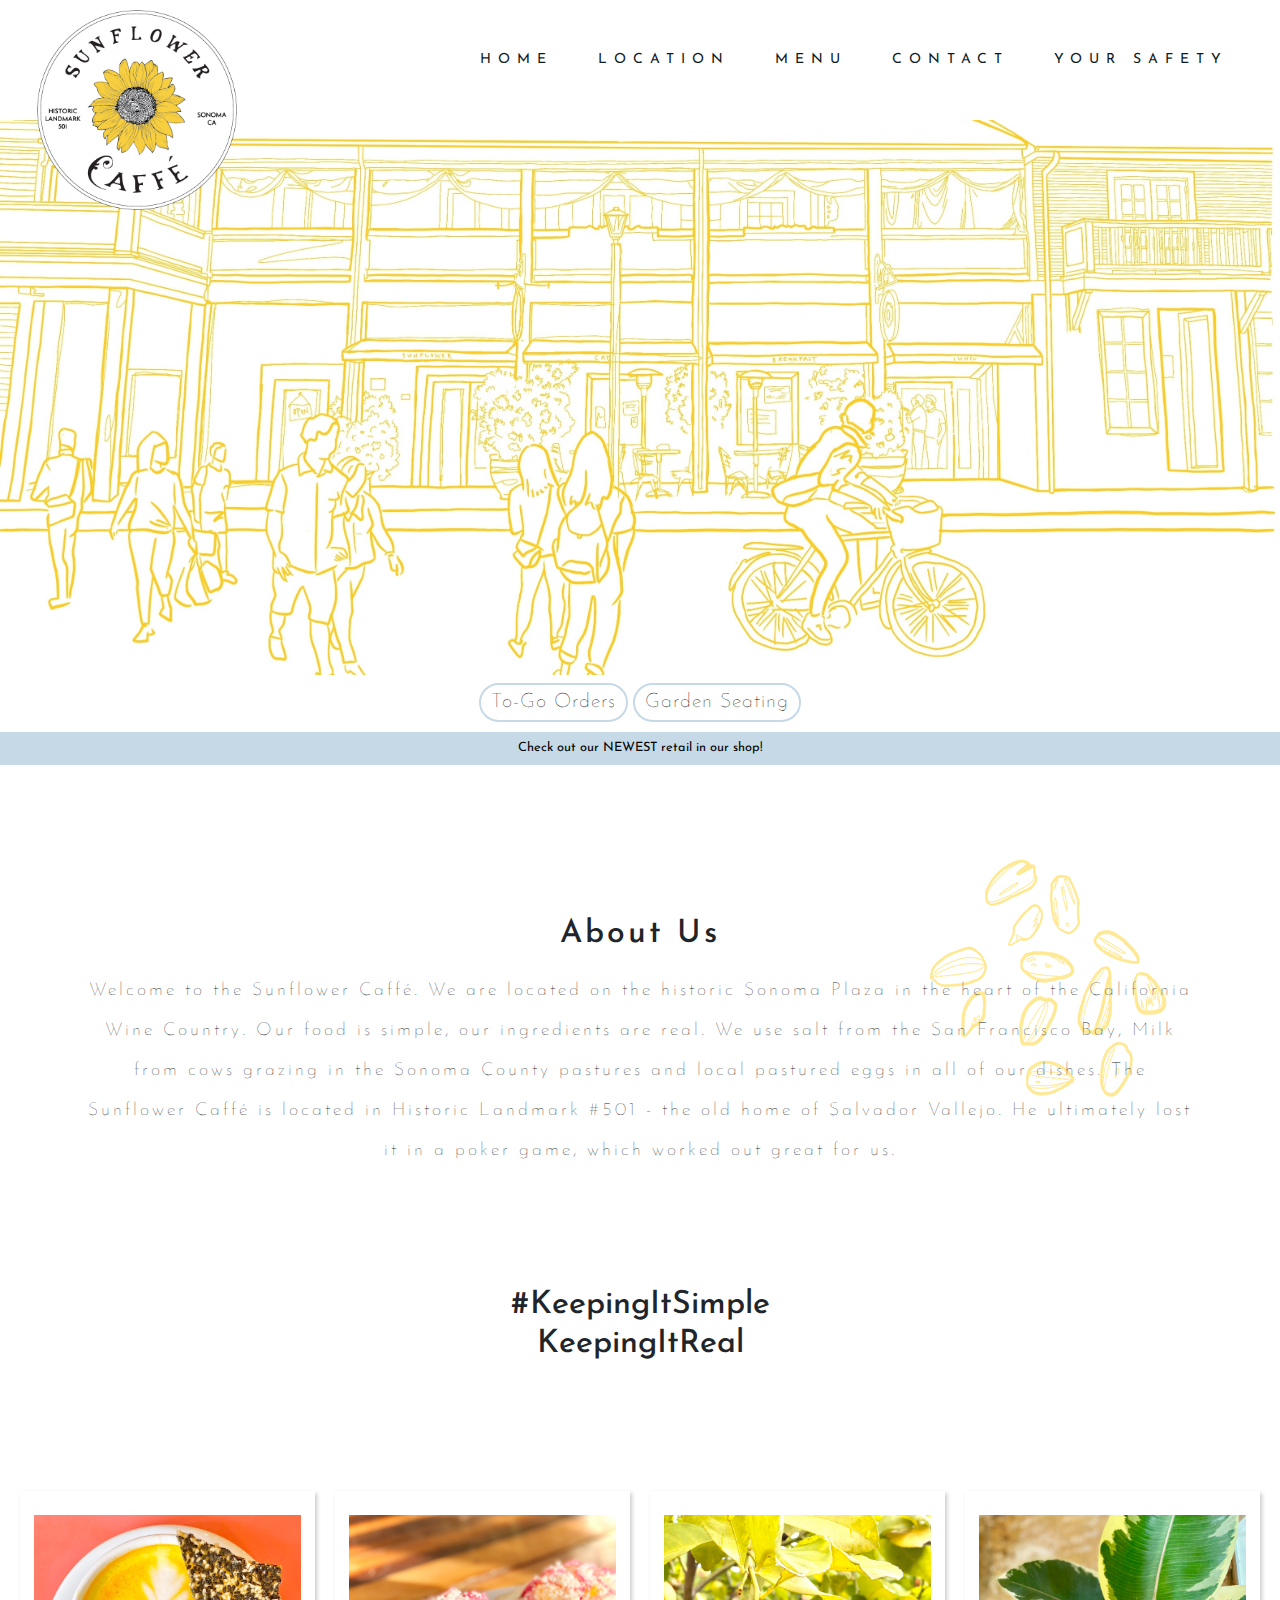
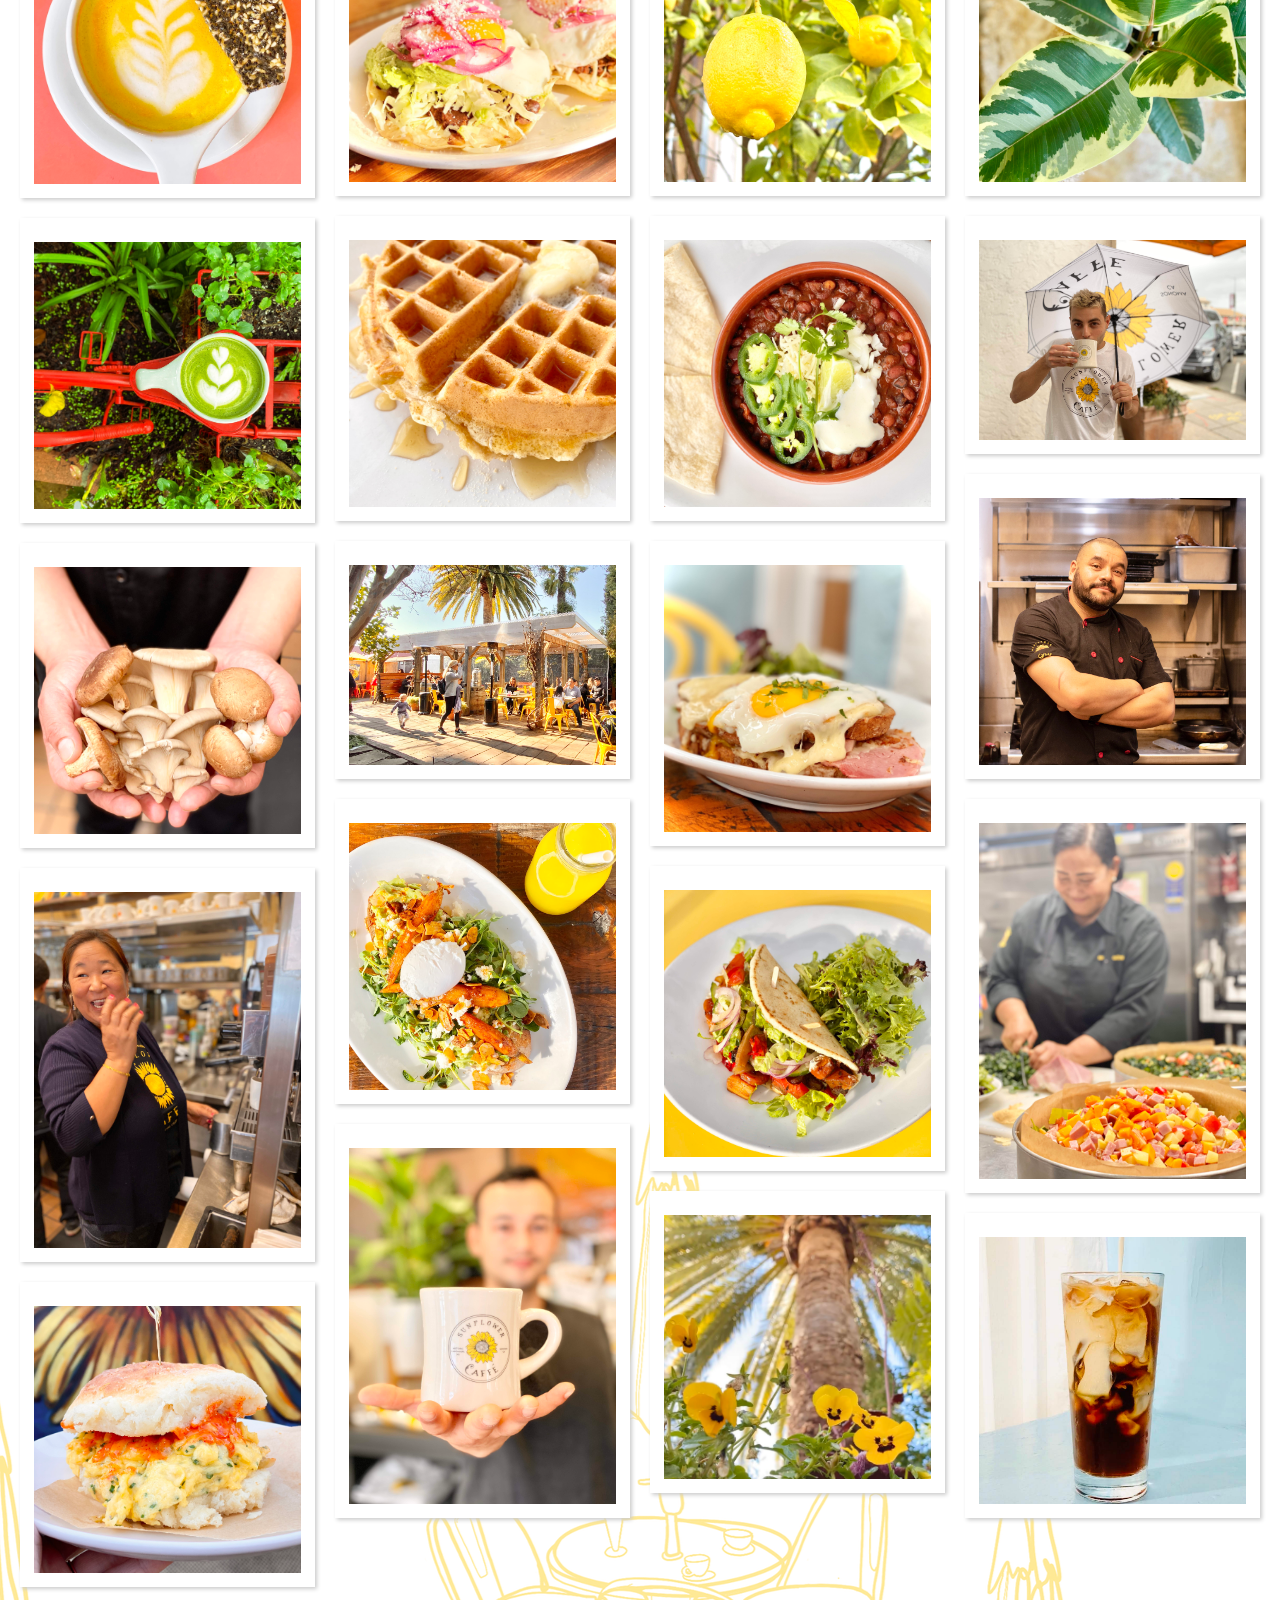
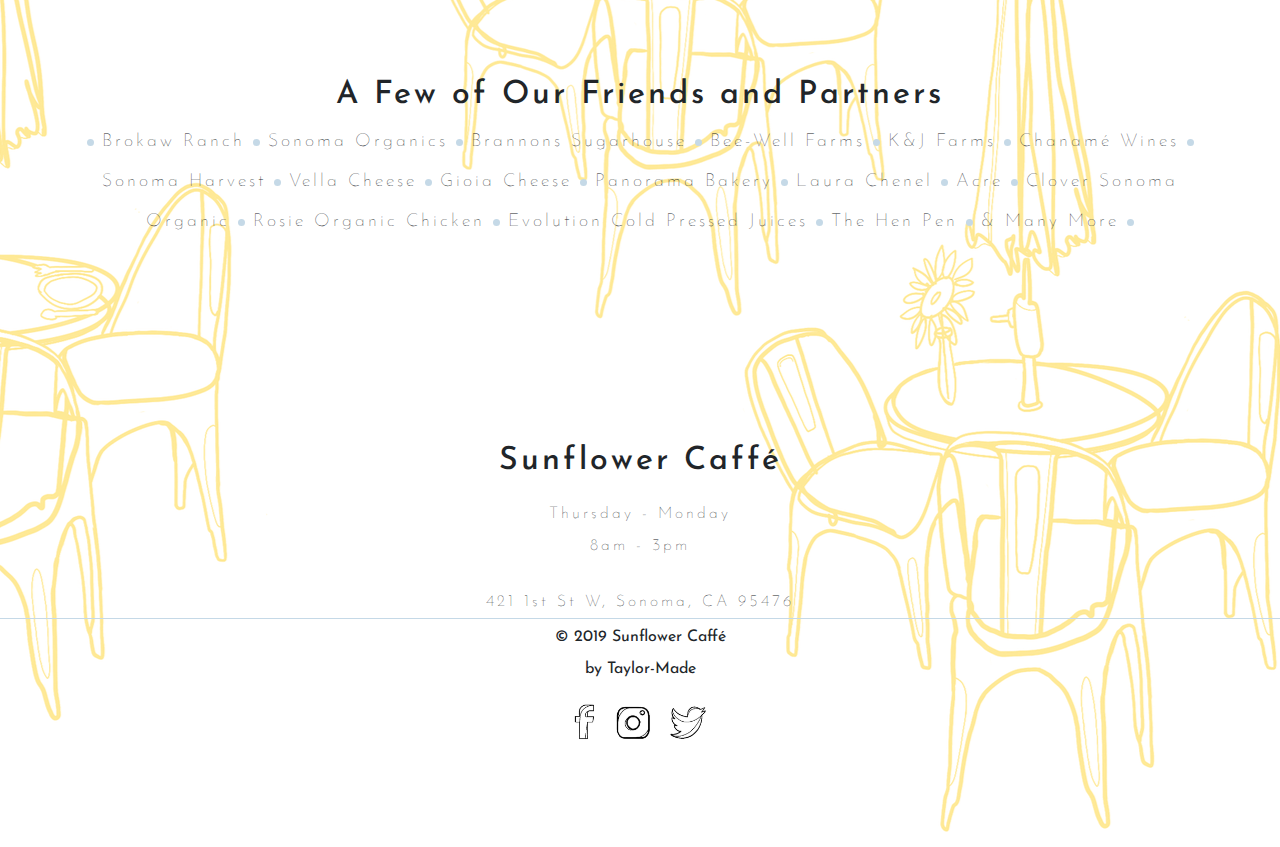
==== index.html @ bd3221bc "updating news bar home page" ====
<!DOCTYPE html>
<html lang="en">

<head>
  <!-- Required meta tags -->
  <meta charset="utf-8" />
  <meta name="viewport" content="width=device-width, initial-scale=1, shrink-to-fit=no" />

  <title>Sunflower Caffé</title>

  <!-- Google Fonts -->
  <link href="https://fonts.googleapis.com/css?family=Josefin+Sans:300,400&display=swap" rel="stylesheet" />
  <!-- menu txt -->
  <!-- <link href="https://fonts.googleapis.com/css?family=Josefin+Sans&display=swap" rel="stylesheet"> -->
  <link href="https://fonts.googleapis.com/css?family=Roboto+Slab:300&display=swap" rel="stylesheet" />
  <!-- Boostrap Css -->
  <link rel="stylesheet" href="https://stackpath.bootstrapcdn.com/bootstrap/4.3.1/css/bootstrap.min.css"
    integrity="sha384-ggOyR0iXCbMQv3Xipma34MD+dH/1fQ784/j6cY/iJTQUOhcWr7x9JvoRxT2MZw1T" crossorigin="anonymous" />
  <link rel="stylesheet" href="https://cdnjs.cloudflare.com/ajax/libs/twitter-bootstrap/4.1.3/css/bootstrap.min.css" />
  <!--favicon-->


  <link rel="icon" type="image/png" href="/favicon-16.png" sizes="16x16">
  <link rel="icon" type="image/png" href="/favicon-32.png" sizes="32x32">
  <link rel="icon" type="image/png" href="/favicon-96.png" sizes="96x96">

  <!-- External Files -->
  <link rel="stylesheet" href="css/index.css" />
  <link href="https://maxcdn.bootstrapcdn.com/font-awesome/4.7.0/css/font-awesome.min.css" rel="stylesheet" />
</head>


<body>
  <header>

    <nav id="navbar" class="">
      <div class="nav-wrapper">
        <!-- Navbar Logo -->
        <div class="logo">
          <a href="index.html">
            <img src="images/circsfclogo.png" alt="Sunflower Caffé Logo" style="height: 200px; width: 200px;" />
          </a>
        </div>

        <!-- Navbar Links -->
        <div class="main-menu">
          <ul id="menu" class="">
            <li><a href="index.html">Home</a></li>
            <li>
              <a href="https://goo.gl/maps/wznpz6YDUfDAMMEbA" target="_blank">Location</a>
            </li>
            <!-- <li><a href="?dummy=$2#menus">Menu</a></li> -->
            <li><a href="menu.html#menu-jump">Menu</a></li>
            <li><a href="contact.html">Contact</a></li>
            <li><a href="your-safety.html">Your Safety</a></li>
          </ul>
        </div>
      </div>
    </nav>

    <!-- Menu Icon -->
    <div class="menuIcon">
      <span class="icon icon-bars"></span>
      <span class="icon icon-bars overlay"></span>
    </div>

    <div class="overlay-menu" style="
          background-image: url('images/coffee-cup.png');
          background-repeat: no-repeat;
        ">
      <ul id="menu">
        <li><a href="index.html">Home</a></li>
        <li><a href="menu.html#menu-jump">Menu</li>
        <li><a href="contact.html">Contact</a></li>
        <li><a href="your-safety.html">Your Safety</a></li>
        <li>
          <a href="https://sunflowercaffe.revelup.online/store/1">Order Online</a>
        </li>

        <p class="text-center overlay-info">
          <a class="menu-location" href="https://goo.gl/maps/yZdu5j42J9mJRYWY7" target="_blank">
            421 1st St W<br />
            Sonoma, CA 95476<br />
          </a>
        </p>
        <br />

        <p class="text-center xoverlay-hours pb-2" style="border: 1px solid #c5d9e7;">
          Thursday - Monday<br />
          8am - 3pm<br /><br />
        </p>

        <div class="overlay-icons text-center">
          <a href="https://www.facebook.com/SunflowerCaffe/"><img class="overlay-icons" src="images/fb.png"
              alt="Facebook" /></a>

          <a href="https://www.instagram.com/sunflowercaffe/"><img class="overlay-icons" src="images/ig.png"
              alt="Instagram" /></a>

          <a href="#"><img class="overlay-icons" src="images/twitter.png" alt="Twitter" /></a>
        </div>
      </ul>
    </div>

  </header>

  <main style="
        background-image: url('images/3tables-opaque.png');
        background-position: 87% 100%;
        background-repeat: no-repeat;
      ">

    <!-- Hero Image -->
    <!-- wp-block-cover-image -->
    <div class="jumbotron jumbotron-fluid"></div>

    <div class="container-fluid text-center pt-2">
      <button class="takeout-button">
        <a class="order-link" href="https://sunflowercaffe.revelup.online/store/1">To-Go Orders</a>
      </button>
      <button class="takeout-button">
        <a href="menu.html">Garden Seating</a>
      </button>
    </div>

    <div class="announcement">
      <p><a href="https://sunflowercaffe.revelup.online/store/1/category/51/subcategory/53/product/6131">Check out our NEWEST retail in our shop!</a></p>
    </div>

    <div class="container about" style="
          background-image: url('images/moreseeds.png');
          background-repeat: no-repeat;
          background-position: 100% 35%;
        ">
      <div class="row text-center align-items-center">
        <div class="container-fluid">
          <h2>About Us</h2>
          <p class="contact-text">
            Welcome to the Sunflower Caffé. We are located on the historic
            Sonoma Plaza in the heart of the California Wine Country. Our food
            is simple, our ingredients are real. We use salt from the San
            Francisco Bay, Milk from cows grazing in the Sonoma County
            pastures and local pastured eggs in all of our dishes. The
            Sunflower Caffé is located in Historic Landmark #501 - the old
            home of Salvador Vallejo. He ultimately lost it in a poker game,
            which worked out great for us.
          </p>
          <br />
        </div>
      </div>
    </div>

    <div class="text-center align-items-center">
      <h2 class="quote-breaker">#KeepingItSimple<br />KeepingItReal</h2>
    </div>

    <section class="photos">
      <div id="gallery" class="masonry">
        <div class="item 1">
          <img src="images/tahini_turmeric_latte.jpg" alt="Sunflower Caffé Gallery" />
        </div>
        <div class="item 2">
          <img src="images/SFC_Matcha-5.jpg" alt="Sunflower Caffé Gallery" />
        </div>
        <div class="item 3">
          <img src="images/IMG_0267.jpg" alt="Sunflower Caffé Gallery" />
        </div>
        <div class="item 4">
          <img src="images/IMG_0377.jpg" alt="Sunflower Caffé Gallery" />
        </div>
        <div class="item 5">
          <img src="images/IMG_0479.jpg" alt="Sunflower Caffé Gallery" />
        </div>
        <div class="item 6">
          <img src="images/IMG_0498.jpg" alt="Sunflower Caffé Gallery" />
        </div>
        <div class="item 7">
          <img src="images/IMG_0512.jpg" alt="Sunflower Caffé Gallery" />
        </div>
        <div class="item 8">
          <img src="images/IMG_0554.jpg" alt="Sunflower Caffé Gallery" />
        </div>
        <div class="item 9">
          <img src="images/IMG_0613.jpg" alt="Sunflower Caffé Gallery" />
        </div>
        <div class="item 11">
          <img src="images/IMG_0723.jpg" alt="Sunflower Caffé Gallery" />
        </div>
        <div class="item 12">
          <img src="images/IMG_0735.jpg" alt="Sunflower Caffé Gallery" />
        </div>
        <div class="item 13">
          <img src="images/IMG_0890.jpg" alt="Sunflower Caffé Gallery" />
        </div>
        <div class="item 14">
          <img src="images/IMG_0903.jpg" alt="Sunflower Caffé Gallery" />
        </div>
        <div class="item 15">
          <img src="images/IMG_0916.jpg" alt="Sunflower Caffé Gallery" />
        </div>
        <div class="item 16">
          <img src="images/IMG_0939.jpg" alt="Sunflower Caffé Gallery" />
        </div>
        <div class="item 17">
          <img src="images/IMG_0959.jpg" alt="Sunflower Caffé Gallery" />
        </div>
        <div class="item 18">
          <img src="images/IMG_1017.jpg" alt="Sunflower Caffé Gallery" />
        </div>
        <div class="item 19">
          <img src="images/Alvaro.jpg" alt="Sunflower Caffé Gallery" />
        </div>
        <div class="item 20">
          <img src="images/Anju.jpg" alt="Sunflower Caffé Gallery" />
        </div>
        <div class="item 21">
          <img src="images/iced_coffee_milk.jpg" alt="Sunflower Caffé Gallery" />
        </div>
      </div>
    </section>

    <section class="container">
      <div class="row text-center align-items-center pt-5 no-tipping-clause">
        <div class="container-fluid col-sm-12 col-offset-2 col-xs-8 col-xs-offset-2">
          <h2>A Few of Our Friends and Partners</h2>

          <a href="https://cuesa.org/seller/brokaw-ranch-company" target="_blank">
            <span class="dot"></span> Brokaw Ranch <span class="dot"></span>
          </a>

          <a href="https://www.sonomaorganics.com/" target="_blank">
            Sonoma Organics <span class="dot"></span>
          </a>

          <a href="https://www.branonmaple.com/" target="_blank">
            Brannons Sugarhouse <span class="dot"></span>
          </a>

          <a href="https://www.bee-wellfarms.com/" target="_blank">
            Bee-Well Farms <span class="dot"></span>
          </a>

          <a href="https://cuesa.org/seller/kj-orchards" target="_blank">
            K&J Farms <span class="dot"></span>
          </a>

          <a href="http://www.chanamewines.com/" target="_blank">
            Chanamé Wines <span class="dot"></span>
          </a>

          <a href="https://tastesonomaharvest.com/" target="_blank">
            Sonoma Harvest <span class="dot"></span>
          </a>

          <a href="https://www.vellacheese.com/" target="_blank">
            Vella Cheese <span class="dot"></span>
          </a>

          <a href="http://www.gioiacheeseco.com/" target="_blank">
            Gioia Cheese <span class="dot"></span>
          </a>

          <a href="https://www.panoramabaking.com/" target="_blank">
            Panorama Bakery <span class="dot"></span>
          </a>

          <a href="https://www.laurachenel.com/" target="_blank">
            Laura Chenel <span class="dot"></span>
          </a>

          <a href="https://acrecoffee.com/" target="_blank">
            Acre <span class="dot"></span>
          </a>

          <a href="https://cloversonoma.com/" target="_blank">
            Clover Sonoma Organic <span class="dot"></span>
          </a>

          <a href="https://www.petalumapoultry.com/products/rosie-organic/" target="_blank">
            Rosie Organic Chicken <span class="dot"></span>
          </a>

          <a href="https://www.evolutionfresh.com/" target="_blank">
            Evolution Cold Pressed Juices <span class="dot"></span>
          </a>

          <a href="https://localhens.com/" target="_blank">
            The Hen Pen <span class="dot"></span>
          </a>

          & Many More <span class="dot"></span>
        </div>
      </div>
    </section>

    <!-- new footer -->
    <div class="footer container-fluid">
      <div class="row text-center footer-info">
        <div class="col-xs-12 container align-self-center">
          <h2>Sunflower Caffé</h2>
          <p>Thursday - Monday</p>
          8am - 3pm<br />
          <p class="pt-4">
            <a class="footer-location" href="https://goo.gl/maps/yZdu5j42J9mJRYWY7" target="_blank">
              421 1st St W, Sonoma, CA 95476
            </a>
          </p>
        </div>
      </div>

      <div class="row justify-content-center">
        <div class="col-xs-12 text-center">
          <p>&copy; 2019 Sunflower Caffé</p>
          <br />
          <a class="" href="https://www.linkedin.com/in/itstaylorhahn/" target="_blank">
            by Taylor-Made
          </a>
        </div>
      </div>

      <div class="row justify-content-center">
        <div class="col-xs-12">
          <p>
            <a href="https://www.facebook.com/SunflowerCaffe/"><img class="social-icons" src="images/fb.png"
                alt="Facebook" /></a>

            <a href="https://www.instagram.com/sunflowercaffe/"><img class="social-icons" src="images/ig.png"
                alt="Instagram" /></a>

            <a href="#"><img class="social-icons" src="images/twitter.png" alt="Twitter" /></a>
          </p>
        </div>
      </div>
    </div>
  </main>

  <script src="https://cdnjs.cloudflare.com/ajax/libs/jquery/3.4.1/jquery.min.js"></script>
  <script src="https://stackpath.bootstrapcdn.com/bootstrap/4.3.1/js/bootstrap.min.js"
    integrity="sha384-JjSmVgyd0p3pXB1rRibZUAYoIIy6OrQ6VrjIEaFf/nJGzIxFDsf4x0xIM+B07jRM" crossorigin="anonymous">
  </script>
  <script type="text/javascript" src="//downloads.mailchimp.com/js/signup-forms/popup/unique-methods/embed.js"
    data-dojo-config="usePlainJson: true, isDebug: false"></script>
  <script type="text/javascript" src="js/index.js"></script>
  <script src="https://kwes.io/js/kwes.js"></script>
</body>

</html>
---- css/index.css ----
.announcement {
  display: inline-block;
  height: 100%;
  text-align: center;
  width: 100%;
  background: #c5d9e7;
  color: black;
  margin-top: 10px;
  padding-top: 0;
  vertical-align: middle;
  font-size: 0.8em;
  z-index: 1000000;
}

.announcement p {
  padding: 10px;
}

.announcement a { 
  color: black; 
}

.announcement a:hover {
  color: white!important;
}

*******

.modal-middle-text {
  border-top: 1px;
  border: 1px solid #c5d9e7;
}

.small-text-modal {
  font-size: 16px;
}

.img-responsive-menu {
  display: block;
  max-width: 100%;
  height: auto;
}

#menu-img {
  max-width: 100%;
  height: auto;
}

/* .takeout-button {
  float: top;
  font-family: "Josefin Sans";
  width: 200px;
  background: none !important;
  padding: 0 !important;
  padding: 5px;
  border-radius: 4px;
  text-decoration: none !important;
  cursor: pointer;
  font-size: 25px;
  border-radius: 30px;
  border: none;
} */

.takeout-button {
  padding: 10px;
  font-size: 20px;
  color: black;
  letter-spacing: 1px;
  line-height: 15px;
  border: 2px solid #c5d9e7;
  border-radius: 40px;
  background: transparent;
  transition: all 0.3s ease 0s;
  font-weight: 100;
}

.takeout-button:hover {
  color: #fff;
  background: white;
  border: 2px solid #c5d9e7;
}

.menu-page {
  padding-top: 100px;
}

.about1 {
  font-weight: lighter;
  font-size: 15px;
  letter-spacing: 3px;
  height: auto;
  line-height: 2.5rem !important;
  font-size: 18px;
  position: relative;
  padding-bottom: 50px;
}

#take-out-menu {
  text-align: center;
  font-family: "Josefin Sans";
  background: none !important;
  padding: 0 !important;
  padding: 5px;
  border-radius: 4px;
  text-decoration: none !important;
  cursor: pointer;
  border: none;
  font-size: 18px;
  letter-spacing: 3px;
}

/* padding-top: 200px;
padding-bottom: 200px;
font-weight: lighter;
font-size: 15px;
letter-spacing: 3px;
height: auto;
line-height: 2.5rem !important;
font-size: 18px;
position: relative; */

button {
  outline: none !important;
}

.modal {
  border-bottom: none;
  border-top: none;
  border-right: none;
  border-left: none;
  padding-top: 20px;
  z-index: 100000 !important;
}

.modal-content {
  background-color: white;
  color: black;
  font-weight: lighter;
}

.yellow-arrows {
  height: 20px;
  width: 30px;
}

.take-out-text {
  font-size: 20px;
  font-weight: bolder !important;
  color: black;
}

@media only screen and (max-width: 768px) {
  .mc-banner {
    display: none !important;
  }
}

@font-face {
  font-family: "curwen_sansbold";
  src: url("../fonts/webfontkit-bold/curwensans-bold-webfont.woff2")
      format("woff2"),
    url("../fonts/webfontkit-bold/curwensans-bold-webfont.woff") format("woff");
  font-weight: normal;
  font-style: normal;
}

h4 {
  font-family: "curwen_sansbold" !important;
  font-weight: normal;
  font-style: normal;
  color: #2b8d7b !important;
}

html,
body {
  -webkit-tap-highlight-color: rgba(0, 0, 0, 0);
  -webkit-tap-highlight-color: transparent;
  min-height: 100%;
  width: 100%;
  position: relative;
  text-decoration: none;
  line-height: 1;
  background-color: white;
  padding: 0px;
  overflow-x: hidden !important;
  font-family: "Josefin Sans", sans-serif;
  /* overflow-y: hidden !important; */
  /* font-family: "Questrial", sans-serif; */
}

a {
  text-decoration: none !important;
}

a:hover {
  color: #c5d9e7 !important;
}

.contact {
  text-align: center;
  padding-top: 300px;
}

/****************************/

/*******MENU*******/

#eat-menu,
#drink-menu {
  display: none;
}

#drink-button,
#eat-button {
  font-family: "Josefin Sans";
  width: 150px;
  background: none !important;
  padding: 0 !important;
  padding: 5px;
  border-radius: 4px;
  text-decoration: none !important;
  cursor: pointer;
  border: none;
  font-size: 25px;
}

/* make menu buttons wiggle periodically */

@-webkit-keyframes wiggle {
  0% {
    -webkit-transform: rotate(0deg);
    transform: rotate(0deg);
  }

  80% {
    -webkit-transform: rotate(0deg);
    transform: rotate(0deg);
  }

  85% {
    -webkit-transform: rotate(5deg);
    transform: rotate(5deg);
  }

  95% {
    -webkit-transform: rotate(-5deg);
    transform: rotate(-5deg);
  }

  100% {
    -webkit-transform: rotate(0deg);
    transform: rotate(0deg);
  }
}

@keyframes wiggle {
  0% {
    -webkit-transform: rotate(0deg);
    transform: rotate(0deg);
  }

  80% {
    -webkit-transform: rotate(0deg);
    transform: rotate(0deg);
  }

  85% {
    -webkit-transform: rotate(5deg);
    transform: rotate(5deg);
  }

  95% {
    -webkit-transform: rotate(-5deg);
    transform: rotate(-5deg);
  }

  100% {
    -webkit-transform: rotate(0deg);
    transform: rotate(0deg);
  }
}

div.wiggle {
  display: inline-block;
  -webkit-animation: wiggle 2.5s infinite;
  animation: wiggle 2.5s infinite;
}

div.wiggle:hover {
  -webkit-animation: none;
  animation: none;
}

/*****/

@media (min-width: 500px) {
  #drink-button,
  #eat-button {
    display: initial !important;
  }
}

button:focus {
  outline: none;
}

.active1,
#button-background {
  /*   padding-top: 10px; */
  text-align: center;
  width: 100%;
  color: #c5d9e7;
  padding-top: 30px;
}

.active1 {
  text-decoration: none;
}

button:hover {
  color: #c5d9e7;
}

#button-background {
  /*   padding-top: 10px; */
  text-align: center;
}

.menu-divider {
  padding-bottom: 50px;
  border-bottom: 4px dotted #c5d9e7;
}

.menu-section {
  border-left: 1px solid black;
}

.menu-ingredients,
.adds-sides {
  line-height: 20px;
  color: gray;
  font-size: 85%;
}

@font-face {
  font-family: "curwen_sansregular";
  src: url("../fonts/webfontkit/curwensans-webfont.woff2") format("woff2"),
    url("../fonts/webfontkit/curwensans-webfont.woff") format("woff");
  font-weight: normal;
  font-style: normal;
}

.menu-text {
  padding-bottom: 5px;
  font-family: "curwen_sansregular" !important;
  font-weight: normal;
  font-style: normal;
  border-bottom: 1px dashed grey;
  text-transform: uppercase;
  font-size: 16px;
  color: black !important;
}

.hot .cold {
  border-bottom: 0px !important;
}

.menu-price {
  display: -webkit-inline-box;
  display: -ms-inline-flexbox;
  display: inline-flex;
  color: #e4b95b;
}

/****************************/

/*******FOOTER********/

main {
  padding-bottom: 100px;
}

.footer {
  width: 100%;
}

.footer-info {
  overflow-y: auto !important;
  padding-top: 200px;
  letter-spacing: 3px;
  line-height: 2rem;
  border-bottom: 1px solid #c5d9e7;
  font-weight: lighter;
}

.copyright {
  overflow-y: auto !important;
  text-align: center;
}

.copy {
  overflow-y: auto !important;
  position: absolute;
  bottom: 0;
  font-size: 12px;
  padding: 10px;
  border-top: 1px solid black;
}

/**********************************/

.about,
.house-rules {
  padding-top: 150px;
  padding-bottom: 50px;
  font-weight: lighter;
  font-size: 15px;
  letter-spacing: 3px;
  height: auto;
  line-height: 2.5rem !important;
  font-size: 18px;
  position: relative;
}

.house-rules-title {
  padding-top: 80px;
}

/* @media (max-width: 768px) {
  .quote-breaker {
    margin-top: 300px !important;
    height: 450px !important;
  }
} */

.quote-breaker {
  padding-top: 25px;
}

.dot {
  height: 7px;
  width: 7px;
  background-color: #c5d9e7;
  border-radius: 50%;
  display: inline-block;
}

.no-tipping-clause {
  font-size: 18px !important;
  font-weight: lighter;
  position: relative;
  font-size: 15px;
  letter-spacing: 3px;
  line-height: 2.5rem !important;
}

@media (max-width: 767px) {
  .menu-text {
    padding-top: 15px !important;
  }
}

.phone-number {
  font-size: 12px;
}

@media (min-width: 767px) {
  .test {
    margin-top: 50px !important;
  }
}

/* .title {
  font-size: 60px !important;
  font-family: "Open Sans", sans-serif;
} */

@media (max-width: 767px) {
  .message1,
  .message {
    width: 100% !important;
  }
}

/*****GALLERY******/

.photos {
  padding-top: 100px;
}

.photos-menu {
  padding-top: 80px;
}

.photos-menu1 {
  padding-top: -50px;
}

.masonry1 {
  /* Masonry container */
  -webkit-column-gap: 1em;
  -moz-column-gap: 1em;
  column-gap: 1em;
  margin: 1.5em;
  padding: 0;
  -moz-column-gap: 1.5em;
  -webkit-column-gap: 1.5em;
  column-gap: 1.5em;
  font-size: 0.85em;
}

@media screen and (max-width: 767px) {
  .gallery1 {
    -webkit-column-count: 2;
    -moz-column-count: 2;
    column-count: 2;
  }

  .gallery1 div {
    margin: 0;
    width: 500px;
  }

  .modal-dialog {
    margin: 0 5vw;
  }
}

@media screen and (max-width: 479px) {
  .gallery1 {
    -webkit-column-count: 1;
    -moz-column-count: 1;
    column-count: 1;
  }

  .gallery1 div {
    margin: 0;
    width: 500px;
  }
}

.masonry {
  /* Masonry container */
  -webkit-column-count: 4;
  -moz-column-count: 4;
  column-count: 4;
  -webkit-column-gap: 1em;
  -moz-column-gap: 1em;
  column-gap: 1em;
  margin: 1.5em;
  padding: 0;
  -moz-column-gap: 1.5em;
  -webkit-column-gap: 1.5em;
  column-gap: 1.5em;
  font-size: 0.85em;
}

.item {
  display: inline-block;
  background: #fff;
  padding: 1em;
  margin: 0 0 1.5em;
  width: 100%;
  -webkit-transition: 1s ease all;
  box-sizing: border-box;
  -moz-box-sizing: border-box;
  -webkit-box-sizing: border-box;
  -webkit-box-shadow: 2px 2px 4px 0 #ccc;
  box-shadow: 2px 2px 4px 0 #ccc;
}

.item img {
  max-width: 100%;
}

@media only screen and (max-width: 320px) {
  .masonry {
    -moz-column-count: 1;
    -webkit-column-count: 1;
    column-count: 1;
  }
}

@media only screen and (min-width: 321px) and (max-width: 768px) {
  .masonry {
    -moz-column-count: 2;
    -webkit-column-count: 2;
    column-count: 2;
  }
}

@media only screen and (min-width: 769px) and (max-width: 1200px) {
  .masonry {
    -moz-column-count: 3;
    -webkit-column-count: 3;
    column-count: 3;
  }
}

@media only screen and (min-width: 1201px) {
  .masonry {
    -moz-column-count: 4;
    -webkit-column-count: 4;
    column-count: 4;
  }
}

@media (max-width: 767px) {
  .small-img {
    display: none;
  }
}

/********************************/

.right-arrow:hover {
  padding-right: 8px;
}

@media screen and (max-width: 767px) {
  .gallery {
    -webkit-column-count: 2;
    -moz-column-count: 2;
    column-count: 2;
  }

  .gallery div {
    margin: 0;
    width: 200px;
  }

  .modal-dialog {
    margin: 0 5vw;
  }
}

@media screen and (max-width: 479px) {
  .gallery {
    -webkit-column-count: 1;
    -moz-column-count: 1;
    column-count: 1;
  }

  .gallery div {
    margin: 0;
    width: 200px;
  }
}

/* gets rid of all outline when buttons are clicked */
*:focus {
  text-decoration: none !important;
  outline: 0 !important;
}

.connect {
  text-decoration: none;
  color: black;
}

.connect:hover {
  text-decoration: none;
  color: #c5d9e7;
}

.map-btn {
  text-decoration: none;
  color: black;
}

.map-btn:hover {
  color: #c5d9e7;
  text-decoration: none;
}

/* FOOTER */
.input-group-btn {
  background-color: white;
  border-radius: 5px;
}

/* RENT + JOIN HTML  */

/* .parallax-wrapper {
  -webkit-perspective: 1px;
  perspective: 1px;
  -webkit-transform-style: preserve-3d;
  transform-style: preserve-3d;
  height: 100vh;
  overflow-x: hidden;
  overflow-y: scroll;
}

.background {
  background-position: center;
  background-size: cover;
  display: -webkit-box;
  display: -ms-flexbox;
  display: flex;
  -webkit-box-flex: 1;
  -ms-flex: 1 0 auto;
  flex: 1 0 auto;
  position: relative;
  z-index: -1;
  height: 600px;
  width: 100vw;
  -webkit-box-pack: center;
  -ms-flex-pack: center;
  justify-content: center;
  -webkit-box-align: center;
  -ms-flex-align: center;
  align-items: center;
  -webkit-transform: translateZ(-1px) scale(2);
  transform: translateZ(-1px) scale(2);
}

.background--rent {
  background-image: url("https://marlowesf.com/wp-content/uploads/2014/03/marlowe-outdoor-patio-1000x667.jpg");
}

.background--team {
  background-image: url("http://www.fieldrestaurant.cz/images/field-team.jpg");
}

.background--hero {
  background-image: url("http://www.fieldrestaurant.cz/images/field-team.jpg");
}

.title {
  position: absolute;
  margin: 0;
  top: calc(50% - 50px);
  width: 100%;
  left: 0;
  right: 0;
  text-align: center;
  text-transform: uppercase;
  letter-spacing: 5px;
  color: white;
  font-size: 5rem;
  background: rgba(0, 0, 0, 0.4);
}

.season-desc {
  z-index: 1;
  position: relative;
  background: white;
  color: black;
  font-size: 1.1rem;
  letter-spacing: 2px;
  line-height: 2em;
  padding: 3rem;
  min-height: 100% !important;
  margin: 0;
  display: -webkit-box;
  display: -ms-flexbox;
  display: flex;
}

.desc-wrapper {
  margin: auto;
  -webkit-box-sizing: border-box;
  box-sizing: border-box;
}

.season--title {
  text-align: center;
  font-size: 4rem;
  letter-spacing: 5px;
  text-transform: uppercase;
  margin: 20px 0;
}

.season--about {
  margin-top: 50px;
  padding: 0;
}

@media (max-width: 998px) and (orientation: portrait) {
  .season-desc {
    padding: 1.5rem 20px;
    font-size: 1rem;
  }

  .season-title {
    font-size: 2.5rem;
    margin: 20px 0;
    letter-spacing: unset;
  }

  .season-about {
    margin-top: 20px;
  }
} */

/* contact form */

.message1 {
  position: relative;
  width: 550px;
  height: 540px;
  background: white;
  padding-left: 15px;
  padding-right: 15px;
  margin: 30px auto;
  /* color: #777; */
  font-size: 12px;
  border: solid 2px #c5d9e7;
  border-radius: 15px;
  z-index: 2;
}

/* @media (min-width: 767px) {
  .message {
    padding: 30px;
    margin: 30px
  }
} */

.message {
  position: relative;
  width: 550px;
  height: 580px;
  background: white;
  padding-left: 15px;
  padding-right: 15px;
  margin: 30px auto;
  /* color: #777; */
  font-size: 12px;
  border: solid 2px #c5d9e7;
  border-radius: 15px;
  z-index: 2;
}

.message1:before,
.message1:after,
.message:before,
.message:after {
  position: absolute;
  content: "";
  width: 0;
  height: 0;
  border-style: solid;
  border-width: 30px 20px 0px 0px;
  border-color: white transparent transparent transparent;
  border-width: 30px 20px 0px 0px;
  bottom: -30px;
  right: 25px;
  z-index: 1;
}

@media (max-width: 767px) {
  .message1,
  .message {
    width: 90% !important;
  }
}

.message1:before,
.message:before {
  border-color: #c5d9e7 transparent transparent transparent;
  border-width: 30px 24px 0px 0px;
  right: 23px;
  bottom: -32px;
}

.name {
  margin-top: 15px;
  width: 100%;
  height: 40px;
  background: rgba(0, 0, 0, 0.1);
  display: inline-block;
  border: none;
  border-radius: 4px;
  text-indent: 10px;
  /* color: #888; */
  -webkit-transition: all 0.6s ease;
  -o-transition: all 0.6s ease;
  transition: all 0.6s ease;
  -webkit-box-sizing: border-box;
  box-sizing: border-box;
  position: relative;
}

.name:focus {
  background: rgba(0, 0, 0, 0.2);
  outline: none;
}

.content {
  margin-top: 15px;
  padding-top: 15px;
  width: 100%;
  height: 160px;
  background: rgba(0, 0, 0, 0.1);
  display: inline-block;
  border: none;
  border-radius: 4px;
  -webkit-transition: all 0.6s ease;
  -o-transition: all 0.6s ease;
  transition: all 0.6s ease;
  resize: none;
  text-indent: 10px;
}

.content1 {
  margin-top: 15px;
  width: 100%;
  height: 40px;
  background: rgba(0, 0, 0, 0.1);
  display: inline-block;
  border: none;
  border-radius: 4px;
  -webkit-transition: all 0.6s ease;
  -o-transition: all 0.6s ease;
  transition: all 0.6s ease;
  resize: none;
  text-indent: 10px;
}

.content1:focus,
.content:focus {
  outline: none;
  background: rgba(0, 0, 0, 0.2);
}

.phone {
  margin-top: 15px;
  width: 40%;
  height: 40px;
  background: rgba(0, 0, 0, 0.1);
  display: inline-block;
  border: none;
  border-radius: 4px;
  -webkit-transition: all 0.6s ease;
  -o-transition: all 0.6s ease;
  transition: all 0.6s ease;
  resize: none;
  text-indent: 10px;
}

.phone:focus {
  outline: none;
  background: rgba(0, 0, 0, 0.2);
}

::-webkit-input-placeholder {
  font-family: "Roboto", sans-serif;
}

:-moz-placeholder {
  /* Firefox 18- */
  font-family: "Roboto", sans-serif;
}

::-moz-placeholder {
  /* Firefox 19+ */
  font-family: "Roboto", sans-serif;
}

:-ms-input-placeholder {
  font-family: "Roboto", sans-serif;
}

.name button {
  background: transparent;
  width: 33%;
  height: 100%;
  border: solid 2px #c5d9e7;
  border-radius: 4px;
  float: right;
  font-size: 16px;
  font-weight: bold;
  color: #c5d9e7;
  -webkit-transition: all 0.3s ease;
  -o-transition: all 0.3s ease;
  transition: all 0.3s ease;
}

.name button:hover {
  background: #c5d9e7;
  color: white;
  opacity: 0.5;
}

.name button:focus {
  outline: none;
  background: #c5d9e7;
  color: white;
  opacity: 1;
}

/*************************/

/* .content-info {
  height: 200px;
} */

/* @media (max-width: 767px) {
  .location,
  .hours {
    text-size-adjust: 10px;
  }
} */

/* hero image social icons */

.contact-graphic {
  margin-top: 0px;
  float: right;
}

/* MENU REPLACEMENT */

#eat-button,
#drink-button {
  width: 100px;
  background: #fff;
  border: none;
  padding: 5px;
  border-radius: 4px;
}

.active1,
#button-background {
  padding-top: 10px;
  text-align: center;
  width: 100%;
  height: 45px;
  color: #c5d9e7;
}

/*****************/

/*FOOTER*/

/* .footer-pad {
  display: block;
} */

/* @media (max-width: 767px) {
  .footer-logo {
    display: none;
  }
} */

/* footer {
  background: #c5d9e7;
  color: white;

}

footer a {
  color: #fff;
  font-size: 14px;
  -webkit-transition-duration: 0.2s;
  -o-transition-duration: 0.2s;
  transition-duration: 0.2s;
}

footer a:hover {
  color: #fa944b;
  text-decoration: none;
}

.copy {
  font-size: 12px;
  padding: 10px;
  border-top: 1px solid #ffffff;
}

.footer-middle {
  padding-top: 2em;
  color: white;
} */

/*************************/

/*SOCİAL İCONS*/

/* footer social icons */

ul.social-network {
  list-style: none;
  display: inline;
  margin-left: 0 !important;
  padding: 0;
}

ul.social-network li {
  display: inline;
  margin: 0 5px;
}

/* footer social icons */

.social-network a.icoFacebook:hover {
  background-color: #3b5998;
}

.social-network a.icoInstagram:hover {
  background-color: #cd486b;
}

.social-network a.icoFacebook:hover i,
.social-network a.icoInstagram:hover i {
  color: #fff;
}

.social-network a.socialIcon:hover,
.socialHoverClass {
  color: #44bcdd;
}

.social-circle li a {
  display: inline-block;
  position: relative;
  margin: 0 auto 0 auto;
  border-radius: 50%;
  text-align: center;
  width: 30px;
  height: 30px;
  font-size: 15px;
}

.social-circle li i {
  margin: 0;
  line-height: 30px;
  text-align: center;
}

.social-circle li a:hover i,
.triggeredHover {
  -moz-transform: rotate(360deg);
  -webkit-transform: rotate(360deg);
  -ms--transform: rotate(360deg);
  -ms-transform: rotate(360deg);
  transform: rotate(360deg);
  -webkit-transition: all 0.2s;
  -o-transition: all 0.2s;
  transition: all 0.2s;
}

.social-circle i {
  color: #595959;
  -webkit-transition: all 0.8s;
  -o-transition: all 0.8s;
  transition: all 0.8s;
}

.social-network a {
  background-color: #f9f9f9;
}

.social-network {
  display: inline-block;
  margin-left: auto;
  margin-right: auto;
}

/* .white-box {
  width: 450px;
  height: 130px;
  background-color: white;
  overflow-x: hidden;
  border-radius: 10px;
}

.white-box .btn {
  width: 300px;
  height: 50px;
  margin: auto;
  display: block;
  overflow-x: hidden;
} */

/*************************/

/* .full-width {
  width: 100%;
  background: #c5d9e7;
}

.wrap {
  width: 80%;
  max-width: 24em;
  margin: 0 auto;
  padding: 0.25em 0.625em;
} */

/* @media (max-width:600px) {
  .menu-heading {
    transform: rotate(90deg);
  }
} */

/* @media (max-width: 576px) {
  .menu-header {
    /* transform: rotate(-90deg); */
/* position: fixed;
  }
} */

/* .gallery {
  width: auto;
  max-width: 100%;
  height: auto;
} */

/* .navbar {
  font-family: 'Work Sans', sans-serif;
}

.navbar-nav a {
  color: black !important;
} */

/* SUNFLOWER BAND GRAPHIC */

.breaker-image {
  /* height: 150px; */
  width: 100%;
  /* float: right; */
}

/*************************/

/* GETTING RID OF MENU HEADERS IN MOBILE VIEW */

@media (max-width: 767px) {
  .menu-header {
    display: none;
  }
}

/* TWEAKKK RID OF BORDERS IN MOBILE  */
@media (max-width: 767px) {
  .menu-section {
    border-left: 0px;
  }
}

/* ADDING MENU HEADERS IN MOBILE VIEW */
@media (min-width: 767px) {
  .menu-header-mobile {
    display: none;
    border-bottom: 1px solid black;
  }
}

@media (min-width: 767px) {
  h4 {
    -webkit-transform: rotate(-90deg);
    -ms-transform: rotate(-90deg);
    transform: rotate(-90deg);
    position: absolute;
  }
}

/* .menu-header {
  width: 200px;
  padding-bottom: 150px;
} */

.sandwhich {
  padding-left: 50px;
  padding-bottom: 173px;
}

.eggs {
  width: 180px;
  padding-bottom: 150px;
}

.sweet {
  width: 200px;
  padding-bottom: 170px;
}

.soup {
  width: 210px;
  padding-bottom: 180px;
}

.smoothies {
  padding-bottom: 105px;
}

.coldbev {
  padding-bottom: 210px;
  width: 240px;
}

.hotbev {
  width: 210px;
  padding-bottom: 180px;
}

.champagne {
  width: 190px;
  padding-bottom: 160px;
}

.beer {
  width: 190px;
  padding-bottom: 160px;
}

.menu-header,
.menu-header-mobile {
  text-transform: uppercase;
}

/* h3 {
  -webkit-transform: rotate(-90deg);
  -ms-transform: rotate(-90deg);
  transform: rotate(-90deg);
  position: absolute;
} */

/* @media (max-width: 767px) {
  .menu-header-mobile {
    padding-bottom: 2px !important;
    border-bottom: 1px solid black;
  }
} */

/*************************/

/* GALLERY */

.image > div {
  padding: 0 4px !important;
}

.image {
  margin: 0px;
}

img {
  margin-top: 10px;
  vertical-align: middle;
}

/*************************/

/* menu */

.menu-divider {
  padding-bottom: 50px;
  border-bottom: 4px dotted #c5d9e7;
}

.menu-section {
  border-left: 1px solid black;
}

/* hero image */
.jumbotron {
  color: white;
  background-image: url("../images/Sonoma_Scene-min.jpg");
  background-position: center;
  background-repeat: no-repeat !important;
  background-size: cover;
  height: 75vh;
  margin-bottom: 0;
  overflow-x: hidden;
}

.fab {
  font-size: 35px;
}

.icon-fb {
  color: #3b5998;
}

.icon-tw {
  color: #0084b4;
}

.menu-ingredients,
.adds-sides {
  text-transform: lowercase !important;
  line-height: 20px;
  color: gray;
  font-size: 85%;
}

.hot .cold {
  border-bottom: 0px !important;
}

.menu-price {
  display: -webkit-inline-box;
  display: -ms-inline-flexbox;
  display: inline-flex;
  color: #e4b95b;
}

a {
  color: inherit;
  font-size: inherit;
  text-decoration: none;
}

/*======================================================
                          Navbar
  ======================================================*/
@media (max-width: 880px) {
  .main-menu {
    display: none;
  }
}

#navbar {
  background: white;
  color: rgb(13, 26, 38);
  position: fixed;
  top: 0;
  height: 120px;
  line-height: 60px;
  width: 100vw;
  z-index: 10;
}

.nav-wrapper {
  margin: auto;
  text-align: center;
  width: 70%;
}

@media (min-width: 500px) {
  .nav-wrapper {
    width: 95%;
  }
}

@media (min-width: 800px) {
  .nav-wrapper {
    width: 95%;
  }
}

.logo {
  float: left;
  margin-left: 5px;
  font-size: 1.5em;
  height: 0px;
  letter-spacing: 1px;
  text-transform: uppercase;
}

@media (max-width: 768px) {
  .logo {
    /* margin-left: 5px; */
  }
}

#navbar ul {
  display: inline-block;
  float: right;
  list-style: none;
  /* margin-right: 14px; */
  text-align: right;
  -webkit-transition: -webkit-transform 0.5s ease-out;
  transition: -webkit-transform 0.5s ease-out;
  -o-transition: transform 0.5s ease-out;
  transition: transform 0.5s ease-out;
  transition: transform 0.5s ease-out, -webkit-transform 0.5s ease-out;
  -webkit-transition: transform 0.5s ease-out;
}

@media (max-width: px) {
  .logo {
    float: none;
  }
}

@media (max-width: 768px) {
  #navbar ul {
    display: none;
  }
}

@media (max-width: 857px) {
  #navbar ul {
    padding: 0px;
  }
}

@media (orientation: landscape) {
  #navbar ul {
    display: inline-block;
  }
}

#navbar li {
  display: inline-block;
}

@media (max-width: 1183px) {
  #navbar li a {
    padding-top: 30px !important;
  }
}

#navbar li a {
  vertical-align: middle;
  padding-top: 30px;
  /* padding-bottom: 30px; */
  color: rgb(13, 26, 38);
  display: block;
  font-size: 14px;
  height: 50%;
  letter-spacing: 7px;
  margin: 0 20px;
  position: relative;
  text-decoration: none;
  text-transform: uppercase;
  -o-transition: all 0.5s ease;
  transition: all 0.5s ease;
  -webkit-transition: all 0.5s ease;
}

#navbar li a:hover {
  /* border-bottom: 1px solid rgb(28, 121, 184); */
  color: rgb(28, 121, 184);
  -o-transition: all 1s ease;
  transition: all 1s ease;
  -webkit-transition: all 1s ease;
}

/* Animated Bottom Line */
#navbar li a:before,
#navbar li a:after {
  content: "";
  position: absolute;
  width: 0%;
  height: 1px;
  bottom: -1px;
  background: rgb(13, 26, 38);
}

#navbar li a:before {
  left: 0;
  -webkit-transition: 0.5s;
  -o-transition: 0.5s;
  transition: 0.5s;
}

#navbar li a:after {
  background: rgb(13, 26, 38);
  right: 0;
  /* transition: width 0.8s cubic-bezier(0.22, 0.61, 0.36, 1); */
}

#navbar li a:hover:before {
  background: rgb(13, 26, 38);
  width: 100%;
  -webkit-transition: width 0.5s cubic-bezier((0.22, 0.61, 0.36, 1));
  -o-transition: width 0.5s cubic-bezier((0.22, 0.61, 0.36, 1));
  transition: width 0.5s cubic-bezier((0.22, 0.61, 0.36, 1));
}

#navbar li a:hover {
  color: #c5d9e7;
}

#navbar li a:hover:after {
  background: transparent;
  width: 100%;
  /* transition: 0s; */
}

/*======================================================
                    Mobile Menu Menu Icon
  ======================================================*/
@media (max-width: 880px) {
  .menuIcon {
    cursor: pointer;
    display: block;
    position: fixed;
    right: 15px;
    top: 20px;
    height: 35px;
    width: 35px;
    z-index: 10000;
  }

  /* Icon Bars */
  .icon-bars {
    background: rgb(13, 26, 38);
    position: absolute;
    left: 1px;
    top: 45%;
    height: 3px;
    width: 30px;
    -webkit-transition: 0.4s;
    -o-transition: 0.4s;
    transition: 0.4s;
  }

  .icon-bars::before {
    background: rgb(13, 26, 38);
    content: "";
    position: absolute;
    left: 0;
    top: -8px;
    height: 3px;
    width: 30px;
    /*     -webkit-transition: top 0.2s ease 0.3s;
    transition: top 0.2s ease 0.3s; */
    -webkit-transition: 0.3s width 0.4s;
    -o-transition: 0.3s width 0.4s;
    transition: 0.3s width 0.4s;
  }

  .icon-bars::after {
    margin-top: 0px;
    background: rgb(13, 26, 38);
    content: "";
    position: absolute;
    left: 0;
    bottom: -8px;
    height: 3px;
    width: 30px;
    /*     -webkit-transition: top 0.2s ease 0.3s;
    transition: top 0.2s ease 0.3s; */
    -webkit-transition: 0.3s width 0.4s;
    -o-transition: 0.3s width 0.4s;
    transition: 0.3s width 0.4s;
  }

  /* Bars Shadows */
  .icon-bars.overlay {
    background: rgb(97, 114, 129);
    background: rgb(183, 199, 211);
    width: 20px;
    animation: middleBar 3s infinite 0.5s;
    -webkit-animation: middleBar 3s infinite 0.5s;
  }

  @keyframes middleBar {
    0% {
      width: 0px;
    }

    50% {
      width: 20px;
    }

    100% {
      width: 0px;
    }
  }

  @-webkit-keyframes middleBar {
    0% {
      width: 0px;
    }

    50% {
      width: 20px;
    }

    100% {
      width: 0px;
    }
  }

  .icon-bars.overlay::before {
    background: rgb(97, 114, 129);
    background: rgb(183, 199, 211);
    width: 10px;
    animation: topBar 3s infinite 0.2s;
    -webkit-animation: topBar 3s infinite 0s;
  }

  @keyframes topBar {
    0% {
      width: 0px;
    }

    50% {
      width: 10px;
    }

    100% {
      width: 0px;
    }
  }

  @-webkit-keyframes topBar {
    0% {
      width: 0px;
    }

    50% {
      width: 10px;
    }

    100% {
      width: 0px;
    }
  }

  .icon-bars.overlay::after {
    background: rgb(97, 114, 129);
    background: rgb(183, 199, 211);
    width: 15px;
    animation: bottomBar 3s infinite 1s;
    -webkit-animation: bottomBar 3s infinite 1s;
  }

  @keyframes bottomBar {
    0% {
      width: 0px;
    }

    50% {
      width: 15px;
    }

    100% {
      width: 0px;
    }
  }

  @-webkit-keyframes bottomBar {
    0% {
      width: 0px;
    }

    50% {
      width: 15px;
    }

    100% {
      width: 0px;
    }
  }

  /* Toggle Menu Icon */
  .menuIcon.toggle .icon-bars {
    top: 5px;
    -webkit-transform: translate3d(0, 5px, 0) rotate(135deg);
    transform: translate3d(0, 5px, 0) rotate(135deg);
    -webkit-transition-delay: 0.1s;
    -o-transition-delay: 0.1s;
    transition-delay: 0.1s;
    -webkit-transition: -webkit-transform 0.4s
      cubic-bezier(0.68, -0.55, 0.265, 1.55);
    transition: -webkit-transform 0.4s cubic-bezier(0.68, -0.55, 0.265, 1.55);
    -o-transition: transform 0.4s cubic-bezier(0.68, -0.55, 0.265, 1.55);
    -webkit-transition: -webkit-transform 0.4s
      cubic-bezier(0.68, -0.55, 0.265, 1.55);
    -webkit-transition: -webkit-transform 0.4s
      cubic-bezier(0.68, -0.55, 0.265, 1.55);
    transition: transform 0.4s cubic-bezier(0.68, -0.55, 0.265, 1.55);
    transition: transform 0.4s cubic-bezier(0.68, -0.55, 0.265, 1.55),
      -webkit-transform 0.4s cubic-bezier(0.68, -0.55, 0.265, 1.55);
    transition: transform 0.4s cubic-bezier(0.68, -0.55, 0.265, 1.55),
      -webkit-transform 0.4s cubic-bezier(0.68, -0.55, 0.265, 1.55);
    transition: transform 0.4s cubic-bezier(0.68, -0.55, 0.265, 1.55),
      -webkit-transform 0.4s cubic-bezier(0.68, -0.55, 0.265, 1.55);
    transition: transform 0.4s cubic-bezier(0.68, -0.55, 0.265, 1.55),
      -webkit-transform 0.4s cubic-bezier(0.68, -0.55, 0.265, 1.55);
    transition: transform 0.4s cubic-bezier(0.68, -0.55, 0.265, 1.55),
      -webkit-transform 0.4s cubic-bezier(0.68, -0.55, 0.265, 1.55);
    transition: transform 0.4s cubic-bezier(0.68, -0.55, 0.265, 1.55),
      -webkit-transform 0.4s cubic-bezier(0.68, -0.55, 0.265, 1.55);
  }

  .menuIcon.toggle .icon-bars::before {
    top: 0;
    -webkit-transition-delay: 0.1s;
    -o-transition-delay: 0.1s;
    transition-delay: 0.1s;
    opacity: 0;
  }

  .menuIcon.toggle .icon-bars::after {
    top: 10px;
    -webkit-transform: translate3d(0, -10px, 0) rotate(-270deg);
    transform: translate3d(0, -10px, 0) rotate(-270deg);
    -webkit-transition-delay: 0.1s;
    -o-transition-delay: 0.1s;
    transition-delay: 0.1s;
    -webkit-transition: -webkit-transform 0.4s
      cubic-bezier(0.68, -0.55, 0.265, 1.55);
    transition: -webkit-transform 0.4s cubic-bezier(0.68, -0.55, 0.265, 1.55);
    -o-transition: transform 0.4s cubic-bezier(0.68, -0.55, 0.265, 1.55);
    -webkit-transition: -webkit-transform 0.4s
      cubic-bezier(0.68, -0.55, 0.265, 1.55);
    -webkit-transition: -webkit-transform 0.4s
      cubic-bezier(0.68, -0.55, 0.265, 1.55);
    transition: transform 0.4s cubic-bezier(0.68, -0.55, 0.265, 1.55);
    transition: transform 0.4s cubic-bezier(0.68, -0.55, 0.265, 1.55),
      -webkit-transform 0.4s cubic-bezier(0.68, -0.55, 0.265, 1.55);
    transition: transform 0.4s cubic-bezier(0.68, -0.55, 0.265, 1.55),
      -webkit-transform 0.4s cubic-bezier(0.68, -0.55, 0.265, 1.55);
    transition: transform 0.4s cubic-bezier(0.68, -0.55, 0.265, 1.55),
      -webkit-transform 0.4s cubic-bezier(0.68, -0.55, 0.265, 1.55);
    transition: transform 0.4s cubic-bezier(0.68, -0.55, 0.265, 1.55),
      -webkit-transform 0.4s cubic-bezier(0.68, -0.55, 0.265, 1.55);
    transition: transform 0.4s cubic-bezier(0.68, -0.55, 0.265, 1.55),
      -webkit-transform 0.4s cubic-bezier(0.68, -0.55, 0.265, 1.55);
    transition: transform 0.4s cubic-bezier(0.68, -0.55, 0.265, 1.55),
      -webkit-transform 0.4s cubic-bezier(0.68, -0.55, 0.265, 1.55);
  }

  .menuIcon.toggle .icon-bars.overlay {
    width: 20px;
    opacity: 0;
    -webkit-transition: all 0s ease 0s;
    -o-transition: all 0s ease 0s;
    transition: all 0s ease 0s;
  }
}

/*======================================================
                   Responsive Mobile Menu 
  ======================================================*/

.overlay-menu {
  overflow: hidden;
  background-image: url("images/coffee-cup.png");
  background-attachment: fixed;
  z-index: 10;
  background: #fff;
  color: rgb(13, 26, 38);
  display: -webkit-box;
  display: -ms-flexbox;
  -webkit-box-align: center;
  -ms-flex-align: center;
  align-items: center;
  -webkit-box-pack: center;
  -ms-flex-pack: center;
  justify-content: center;
  position: fixed;
  top: 0;
  right: 0;
  left: 0;
  bottom: 0;
  display: block;
  -webkit-transform: translateX(-100%);
  -ms-transform: translateX(-100%);
  transform: translateX(-100%);
  width: 100%;
  height: 100%;
  -webkit-transition: transform 0.2s ease-out;
  -webkit-transition: -webkit-transform 0.2s ease-out;
  transition: -webkit-transform 0.2s ease-out;
  -o-transition: transform 0.2s ease-out;
  transition: transform 0.2s ease-out;
  transition: transform 0.2s ease-out, -webkit-transform 0.2s ease-out;
  font-weight: lighter;
}

.overlay-menu ul,
.overlay-menu li {
  margin: 0 auto;
  width: 100%;
  padding: 25px;
  display: block;
  /* position: relative; */
}

.overlay-icons,
.social-icons {
  padding: 5px;
  height: 50px;
  text-decoration: none !important;
}

.overlay-menu li a {
  display: block;
  font-size: 1.7em;
  letter-spacing: 8px;
  /*   opacity: 0; */
  text-align: right;
  text-transform: uppercase;
  -webkit-transition: color 0.3s ease;
  -o-transition: color 0.3s ease;
  transition: color 0.3s ease;
  /*   -webkit-transition: 0.2s opacity 0.2s ease-out;
  transition: 0.2s opacity 0.2s ease-out; */
}

.overlay-info {
  padding-top: 25px;
  padding-bottom: 25px;
  display: block;
  font-size: 1.5em;
  letter-spacing: 4px;
}

.overlay-hours {
  display: block;
  font-size: 1em;
  letter-spacing: 4px;
}

.menu-location {
  text-transform: uppercase;
  text-decoration: none !important;
}

.overlay-menu li a {
  text-align: center;
  text-decoration: none;
}

.overlay-menu li a:before,
.overlay-menu li a:after {
  content: "";
  position: absolute;
  width: 0%;
  height: 1px;
  bottom: -1px;
  background: rgb(13, 26, 38);
}

.overlay-menu li a:before {
  left: 0;
  -webkit-transition: 0.5s;
  -o-transition: 0.5s;
  transition: 0.5s;
}

.overlay-menu li a:after {
  background: rgb(13, 26, 38);
  right: 0;
  /* transition: width 0.8s cubic-bezier(0.22, 0.61, 0.36, 1); */
}

.overlay-menu li a:hover:before {
  background: rgb(13, 26, 38);
  width: 100%;
  -webkit-transition: width 0.5s cubic-bezier((0.22, 0.61, 0.36, 1));
  -o-transition: width 0.5s cubic-bezier((0.22, 0.61, 0.36, 1));
  transition: width 0.5s cubic-bezier((0.22, 0.61, 0.36, 1));
}

.overlay-menu li a:hover:after {
  background: transparent;
  width: 100%;
  /* transition: 0s; */
}

@media (min-width: 880px) {
  .overlay-menu {
    display: none;
  }
}

/* #Primary style
================================================== */

.bg-light {
  background-color: #fff !important;
  -webkit-transition: all 200ms linear;
  -o-transition: all 200ms linear;
  transition: all 200ms linear;
}

.section {
  position: relative;
  width: 100%;
  display: block;
}

.full-height {
  height: 100vh;
}

.over-hide {
  overflow: hidden;
}

.absolute-center {
  position: absolute;
  top: 50%;
  left: 0;
  width: 100%;
  margin-top: 40px;
  -webkit-transform: translateY(-50%);
  -ms-transform: translateY(-50%);
  transform: translateY(-50%);
  z-index: 20;
}

h1 {
  font-size: 48px;
  line-height: 1.2;
  font-weight: 700;
  color: #212112;
  text-align: center;
}

p {
  /* text-align: center; */
  margin: 0;
  padding-top: 10px;
  opacity: 1;
  -webkit-transform: translate(0);
  -ms-transform: translate(0);
  transform: translate(0);
  -webkit-transition: all 300ms linear;
  -o-transition: all 300ms linear;
  transition: all 300ms linear;
  -webkit-transition-delay: 1700ms;
  -o-transition-delay: 1700ms;
  transition-delay: 1700ms;
}

body.hero-anime p {
  opacity: 0;
  -webkit-transform: translateY(40px);
  -ms-transform: translateY(40px);
  transform: translateY(40px);
  -webkit-transition-delay: 1700ms;
  -o-transition-delay: 1700ms;
  transition-delay: 1700ms;
}

h1 span {
  display: inline-block;
  -webkit-transition: all 300ms linear;
  -o-transition: all 300ms linear;
  transition: all 300ms linear;
  opacity: 1;
  -webkit-transform: translate(0);
  -ms-transform: translate(0);
  transform: translate(0);
}

body.hero-anime h1 span:nth-child(1) {
  opacity: 0;
  -webkit-transform: translateY(-20px);
  -ms-transform: translateY(-20px);
  transform: translateY(-20px);
}

body.hero-anime h1 span:nth-child(2) {
  opacity: 0;
  -webkit-transform: translateY(-30px);
  -ms-transform: translateY(-30px);
  transform: translateY(-30px);
}

body.hero-anime h1 span:nth-child(3) {
  opacity: 0;
  -webkit-transform: translateY(-50px);
  -ms-transform: translateY(-50px);
  transform: translateY(-50px);
}

body.hero-anime h1 span:nth-child(4) {
  opacity: 0;
  -webkit-transform: translateY(-10px);
  -ms-transform: translateY(-10px);
  transform: translateY(-10px);
}

body.hero-anime h1 span:nth-child(5) {
  opacity: 0;
  -webkit-transform: translateY(-50px);
  -ms-transform: translateY(-50px);
  transform: translateY(-50px);
}

body.hero-anime h1 span:nth-child(6) {
  opacity: 0;
  -webkit-transform: translateY(-20px);
  -ms-transform: translateY(-20px);
  transform: translateY(-20px);
}

body.hero-anime h1 span:nth-child(7) {
  opacity: 0;
  -webkit-transform: translateY(-40px);
  -ms-transform: translateY(-40px);
  transform: translateY(-40px);
}

body.hero-anime h1 span:nth-child(8) {
  opacity: 0;
  -webkit-transform: translateY(-10px);
  -ms-transform: translateY(-10px);
  transform: translateY(-10px);
}

body.hero-anime h1 span:nth-child(9) {
  opacity: 0;
  -webkit-transform: translateY(-30px);
  -ms-transform: translateY(-30px);
  transform: translateY(-30px);
}

body.hero-anime h1 span:nth-child(10) {
  opacity: 0;
  -webkit-transform: translateY(-20px);
  -ms-transform: translateY(-20px);
  transform: translateY(-20px);
}

h1 span:nth-child(1) {
  -webkit-transition-delay: 1000ms;
  -o-transition-delay: 1000ms;
  transition-delay: 1000ms;
}

h1 span:nth-child(2) {
  -webkit-transition-delay: 700ms;
  -o-transition-delay: 700ms;
  transition-delay: 700ms;
}

h1 span:nth-child(3) {
  -webkit-transition-delay: 900ms;
  -o-transition-delay: 900ms;
  transition-delay: 900ms;
}

h1 span:nth-child(4) {
  -webkit-transition-delay: 800ms;
  -o-transition-delay: 800ms;
  transition-delay: 800ms;
}

h1 span:nth-child(5) {
  -webkit-transition-delay: 1000ms;
  -o-transition-delay: 1000ms;
  transition-delay: 1000ms;
}

h1 span:nth-child(6) {
  -webkit-transition-delay: 700ms;
  -o-transition-delay: 700ms;
  transition-delay: 700ms;
}

h1 span:nth-child(7) {
  -webkit-transition-delay: 900ms;
  -o-transition-delay: 900ms;
  transition-delay: 900ms;
}

h1 span:nth-child(8) {
  -webkit-transition-delay: 800ms;
  -o-transition-delay: 800ms;
  transition-delay: 800ms;
}

h1 span:nth-child(9) {
  -webkit-transition-delay: 600ms;
  -o-transition-delay: 600ms;
  transition-delay: 600ms;
}

h1 span:nth-child(10) {
  -webkit-transition-delay: 700ms;
  -o-transition-delay: 700ms;
  transition-delay: 700ms;
}

body.hero-anime h1 span:nth-child(11) {
  opacity: 0;
  -webkit-transform: translateY(30px);
  -ms-transform: translateY(30px);
  transform: translateY(30px);
}

body.hero-anime h1 span:nth-child(12) {
  opacity: 0;
  -webkit-transform: translateY(50px);
  -ms-transform: translateY(50px);
  transform: translateY(50px);
}

body.hero-anime h1 span:nth-child(13) {
  opacity: 0;
  -webkit-transform: translateY(20px);
  -ms-transform: translateY(20px);
  transform: translateY(20px);
}

body.hero-anime h1 span:nth-child(14) {
  opacity: 0;
  -webkit-transform: translateY(30px);
  -ms-transform: translateY(30px);
  transform: translateY(30px);
}

body.hero-anime h1 span:nth-child(15) {
  opacity: 0;
  -webkit-transform: translateY(50px);
  -ms-transform: translateY(50px);
  transform: translateY(50px);
}

h1 span:nth-child(11) {
  -webkit-transition-delay: 1300ms;
  -o-transition-delay: 1300ms;
  transition-delay: 1300ms;
}

h1 span:nth-child(12) {
  -webkit-transition-delay: 1500ms;
  -o-transition-delay: 1500ms;
  transition-delay: 1500ms;
}

h1 span:nth-child(13) {
  -webkit-transition-delay: 1400ms;
  -o-transition-delay: 1400ms;
  transition-delay: 1400ms;
}

h1 span:nth-child(14) {
  -webkit-transition-delay: 1200ms;
  -o-transition-delay: 1200ms;
  transition-delay: 1200ms;
}

h1 span:nth-child(15) {
  -webkit-transition-delay: 1450ms;
  -o-transition-delay: 1450ms;
  transition-delay: 1450ms;
}

#switch,
#circle {
  cursor: pointer;
  -webkit-transition: all 300ms linear;
  -o-transition: all 300ms linear;
  transition: all 300ms linear;
}

#switch {
  width: 60px;
  height: 8px;
  border: 2px solid #8167a9;
  border-radius: 27px;
  background: #000;
  position: relative;
  display: block;
  margin: 0 auto;
  text-align: center;
  opacity: 1;
  -webkit-transform: translate(0);
  -ms-transform: translate(0);
  transform: translate(0);
  -webkit-transition: all 300ms linear;
  -o-transition: all 300ms linear;
  transition: all 300ms linear;
  -webkit-transition-delay: 1900ms;
  -o-transition-delay: 1900ms;
  transition-delay: 1900ms;
}

body.hero-anime #switch {
  opacity: 0;
  -webkit-transform: translateY(40px);
  -ms-transform: translateY(40px);
  transform: translateY(40px);
  -webkit-transition-delay: 1900ms;
  -o-transition-delay: 1900ms;
  transition-delay: 1900ms;
}

#circle {
  position: absolute;
  top: -11px;
  left: -13px;
  width: 26px;
  height: 26px;
  border-radius: 50%;
  background: #000;
}

.switched {
  border-color: #000 !important;
  background: #8167a9 !important;
}

.switched #circle {
  left: 43px;
  -webkit-box-shadow: 0 4px 4px rgba(26, 53, 71, 0.25),
    0 0 0 1px rgba(26, 53, 71, 0.07);
  box-shadow: 0 4px 4px rgba(26, 53, 71, 0.25), 0 0 0 1px rgba(26, 53, 71, 0.07);
  background: #fff;
}

.nav-item .dropdown-menu {
  -webkit-transform: translate3d(0, 10px, 0);
  transform: translate3d(0, 10px, 0);
  visibility: hidden;
  opacity: 0;
  max-height: 0;
  display: block;
  padding: 0;
  margin: 0;
  -webkit-transition: all 200ms linear;
  -o-transition: all 200ms linear;
  transition: all 200ms linear;
}

.nav-item.show .dropdown-menu {
  opacity: 1;
  visibility: visible;
  max-height: 999px;
  -webkit-transform: translate3d(0, 0px, 0);
  transform: translate3d(0, 0px, 0);
}

/*************************/

/* #Media
================================================== */

@media (max-width: 767px) {
  h1 {
    font-size: 38px;
  }

  .nav-item:after {
    display: none;
  }

  .nav-item::before {
    position: absolute;
    display: block;
    top: 15px;
    left: 0;
    width: 11px;
    height: 1px;
    content: "";
    border: none;
    background-color: #000;
    vertical-align: 0;
  }

  .dropdown-toggle::after {
    position: absolute;
    display: block;
    top: 10px;
    left: -23px;
    width: 1px;
    height: 11px;
    content: "";
    border: none;
    background-color: #000;
    vertical-align: 0;
    -webkit-transition: all 200ms linear;
    -o-transition: all 200ms linear;
    transition: all 200ms linear;
  }

  .dropdown-toggle[aria-expanded="true"]::after {
    -webkit-transform: rotate(90deg);
    -ms-transform: rotate(90deg);
    transform: rotate(90deg);
    opacity: 0;
  }

  .dropdown-menu {
    padding: 0 !important;
    background-color: transparent;
    -webkit-box-shadow: none;
    box-shadow: none;
    -webkit-transition: all 200ms linear;
    -o-transition: all 200ms linear;
    transition: all 200ms linear;
  }

  .dropdown-toggle[aria-expanded="true"] + .dropdown-menu {
    margin-top: 10px !important;
    margin-bottom: 20px !important;
  }
}

/*************************/
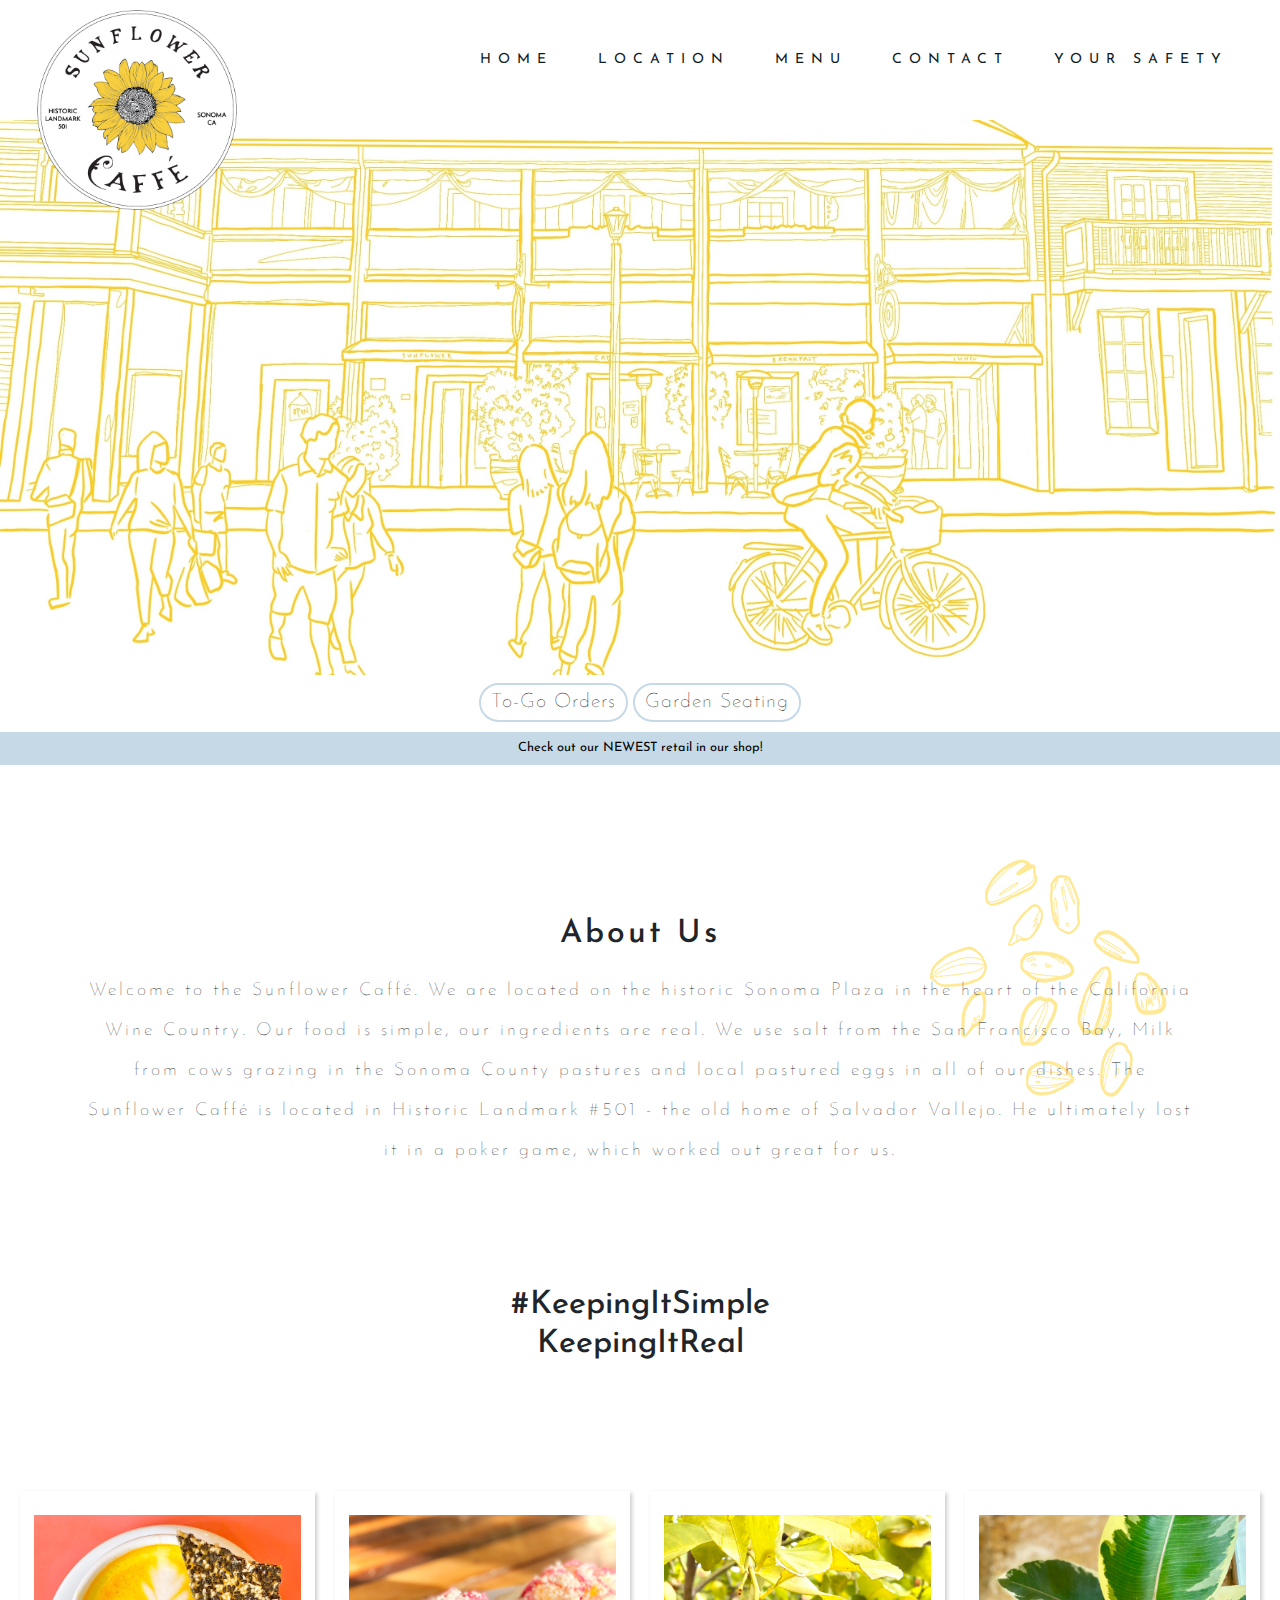
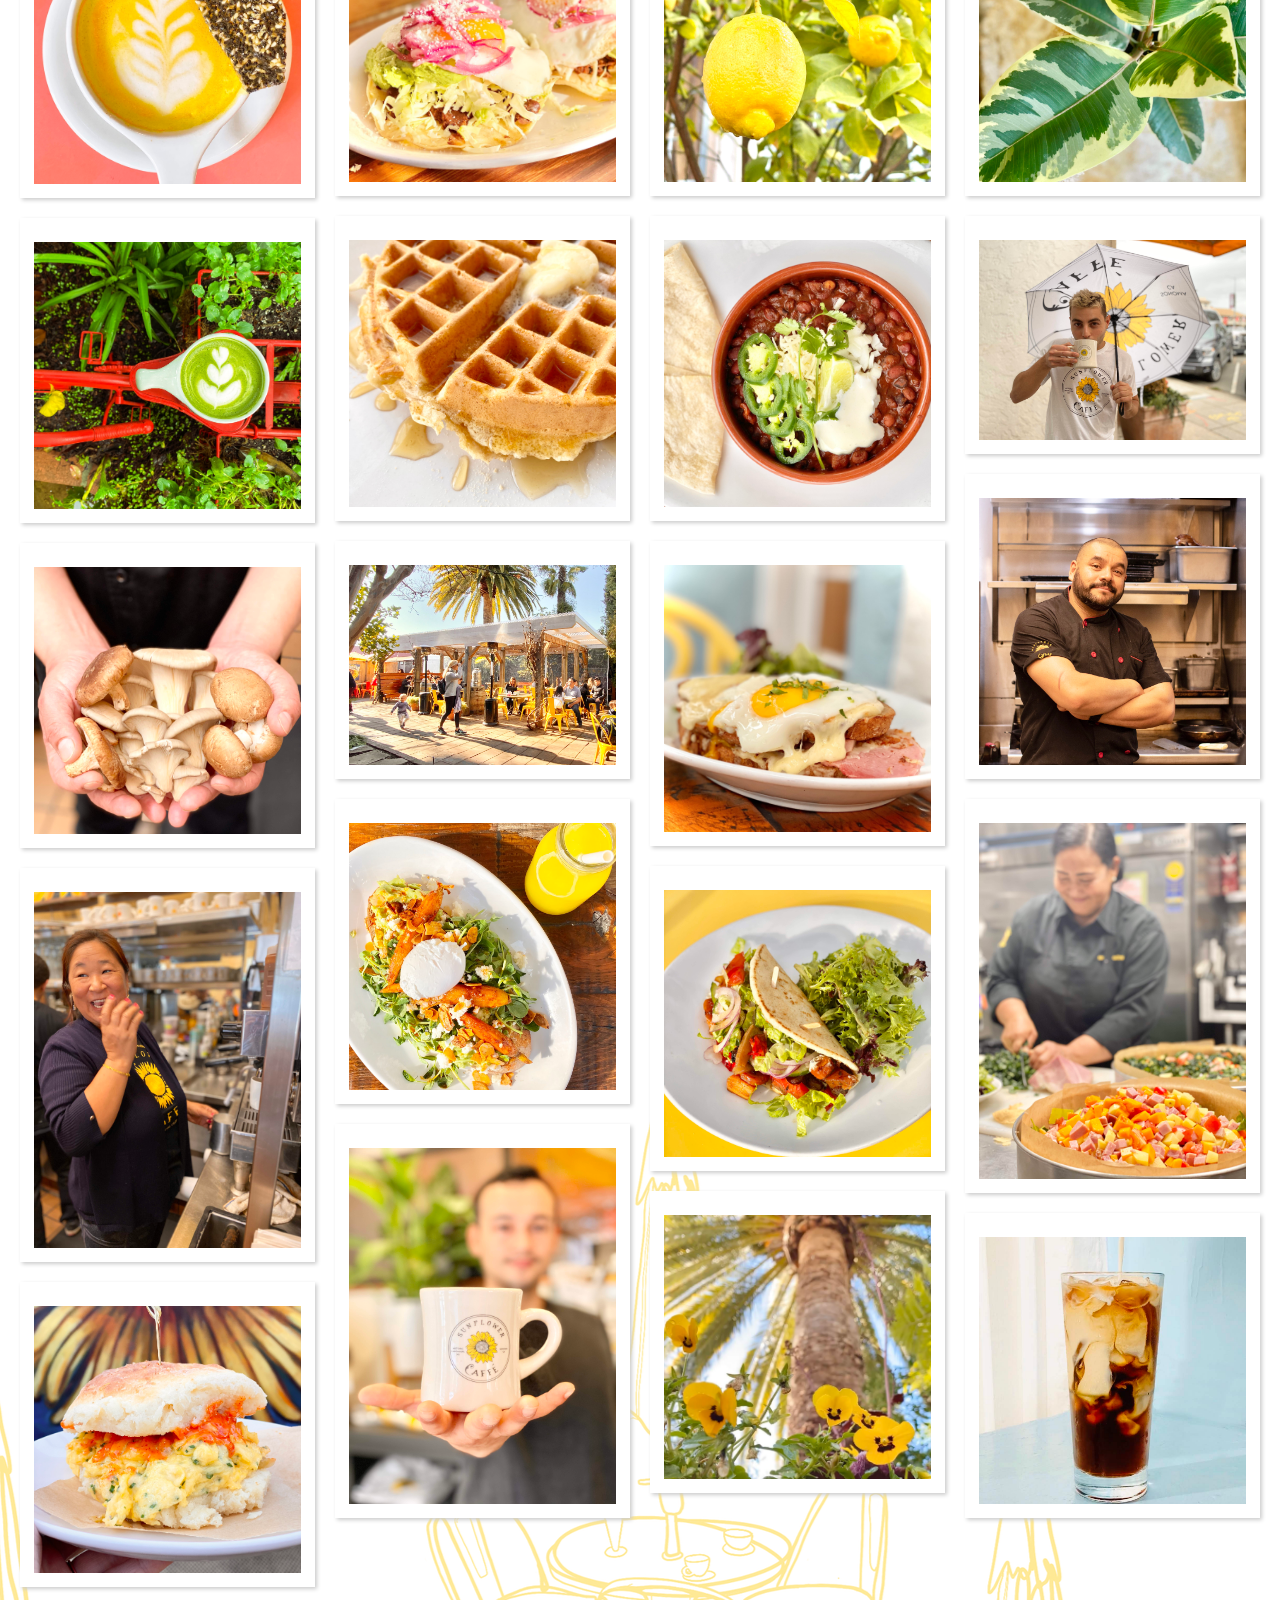
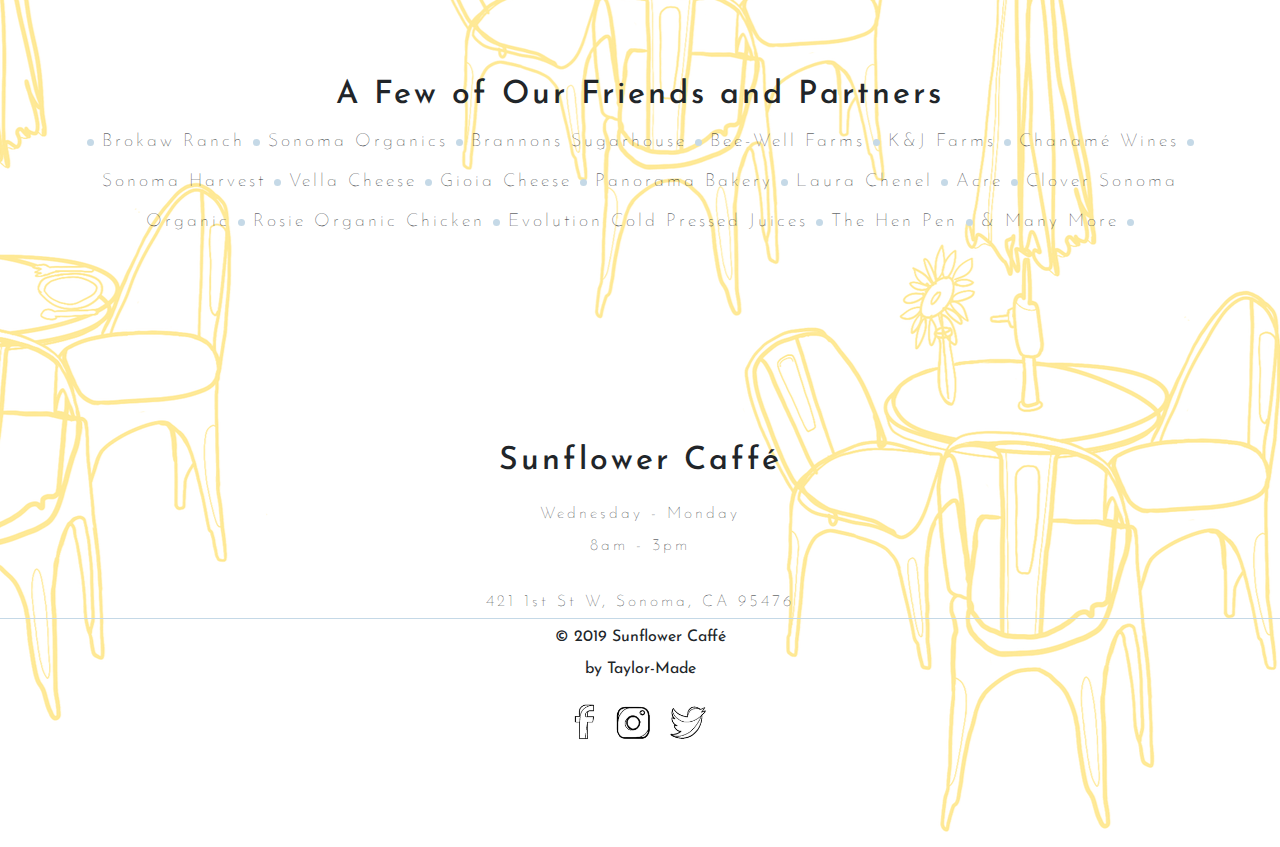
==== commit acd1407f: "update working hours - adding wednesday" ====
--- a/index.html
+++ b/index.html
@@ -7,6 +7,24 @@
   <meta name="viewport" content="width=device-width, initial-scale=1, shrink-to-fit=no" />
 
   <title>Sunflower Caffé</title>
+
+  <!-- Google Tag Manager -->
+<script>(function(w,d,s,l,i){w[l]=w[l]||[];w[l].push({'gtm.start':
+  new Date().getTime(),event:'gtm.js'});var f=d.getElementsByTagName(s)[0],
+  j=d.createElement(s),dl=l!='dataLayer'?'&l='+l:'';j.async=true;j.src=
+  'https://www.googletagmanager.com/gtm.js?id='+i+dl;f.parentNode.insertBefore(j,f);
+  })(window,document,'script','dataLayer','GTM-MHT7H7W');</script>
+  <!-- End Google Tag Manager -->
+
+  <!-- Global site tag (gtag.js) - Google Analytics -->
+<script async src="https://www.googletagmanager.com/gtag/js?id=G-CDGWF8E8F0"></script>
+<script>
+  window.dataLayer = window.dataLayer || [];
+  function gtag(){dataLayer.push(arguments);}
+  gtag('js', new Date());
+
+  gtag('config', 'G-CDGWF8E8F0');
+</script>
 
   <!-- Google Fonts -->
   <link href="https://fonts.googleapis.com/css?family=Josefin+Sans:300,400&display=swap" rel="stylesheet" />
@@ -86,7 +104,7 @@
         <br />
 
         <p class="text-center xoverlay-hours pb-2" style="border: 1px solid #c5d9e7;">
-          Thursday - Monday<br />
+          Wednesday - Monday<br />
           8am - 3pm<br /><br />
         </p>
 
@@ -124,7 +142,7 @@
     </div>
 
     <div class="announcement">
-      <p><a href="https://sunflowercaffe.revelup.online/store/1/category/51/subcategory/53/product/6131">Check out our NEWEST retail in our shop!</a></p>
+      <p><a href="https://sunflowercaffe.revelup.online/store/1/category/51/subcategory/846">Check out our NEWEST retail in our shop!</a></p>
     </div>
 
     <div class="container about" style="
@@ -298,7 +316,7 @@
       <div class="row text-center footer-info">
         <div class="col-xs-12 container align-self-center">
           <h2>Sunflower Caffé</h2>
-          <p>Thursday - Monday</p>
+          <p>Wednesday - Monday</p>
           8am - 3pm<br />
           <p class="pt-4">
             <a class="footer-location" href="https://goo.gl/maps/yZdu5j42J9mJRYWY7" target="_blank">
@@ -344,4 +362,9 @@
   <script src="https://kwes.io/js/kwes.js"></script>
 </body>
 
+<!-- Google Tag Manager (noscript) -->
+<noscript><iframe src="https://www.googletagmanager.com/ns.html?id=GTM-MHT7H7W"
+  height="0" width="0" style="display:none;visibility:hidden"></iframe></noscript>
+  <!-- End Google Tag Manager (noscript) -->
+
 </html> 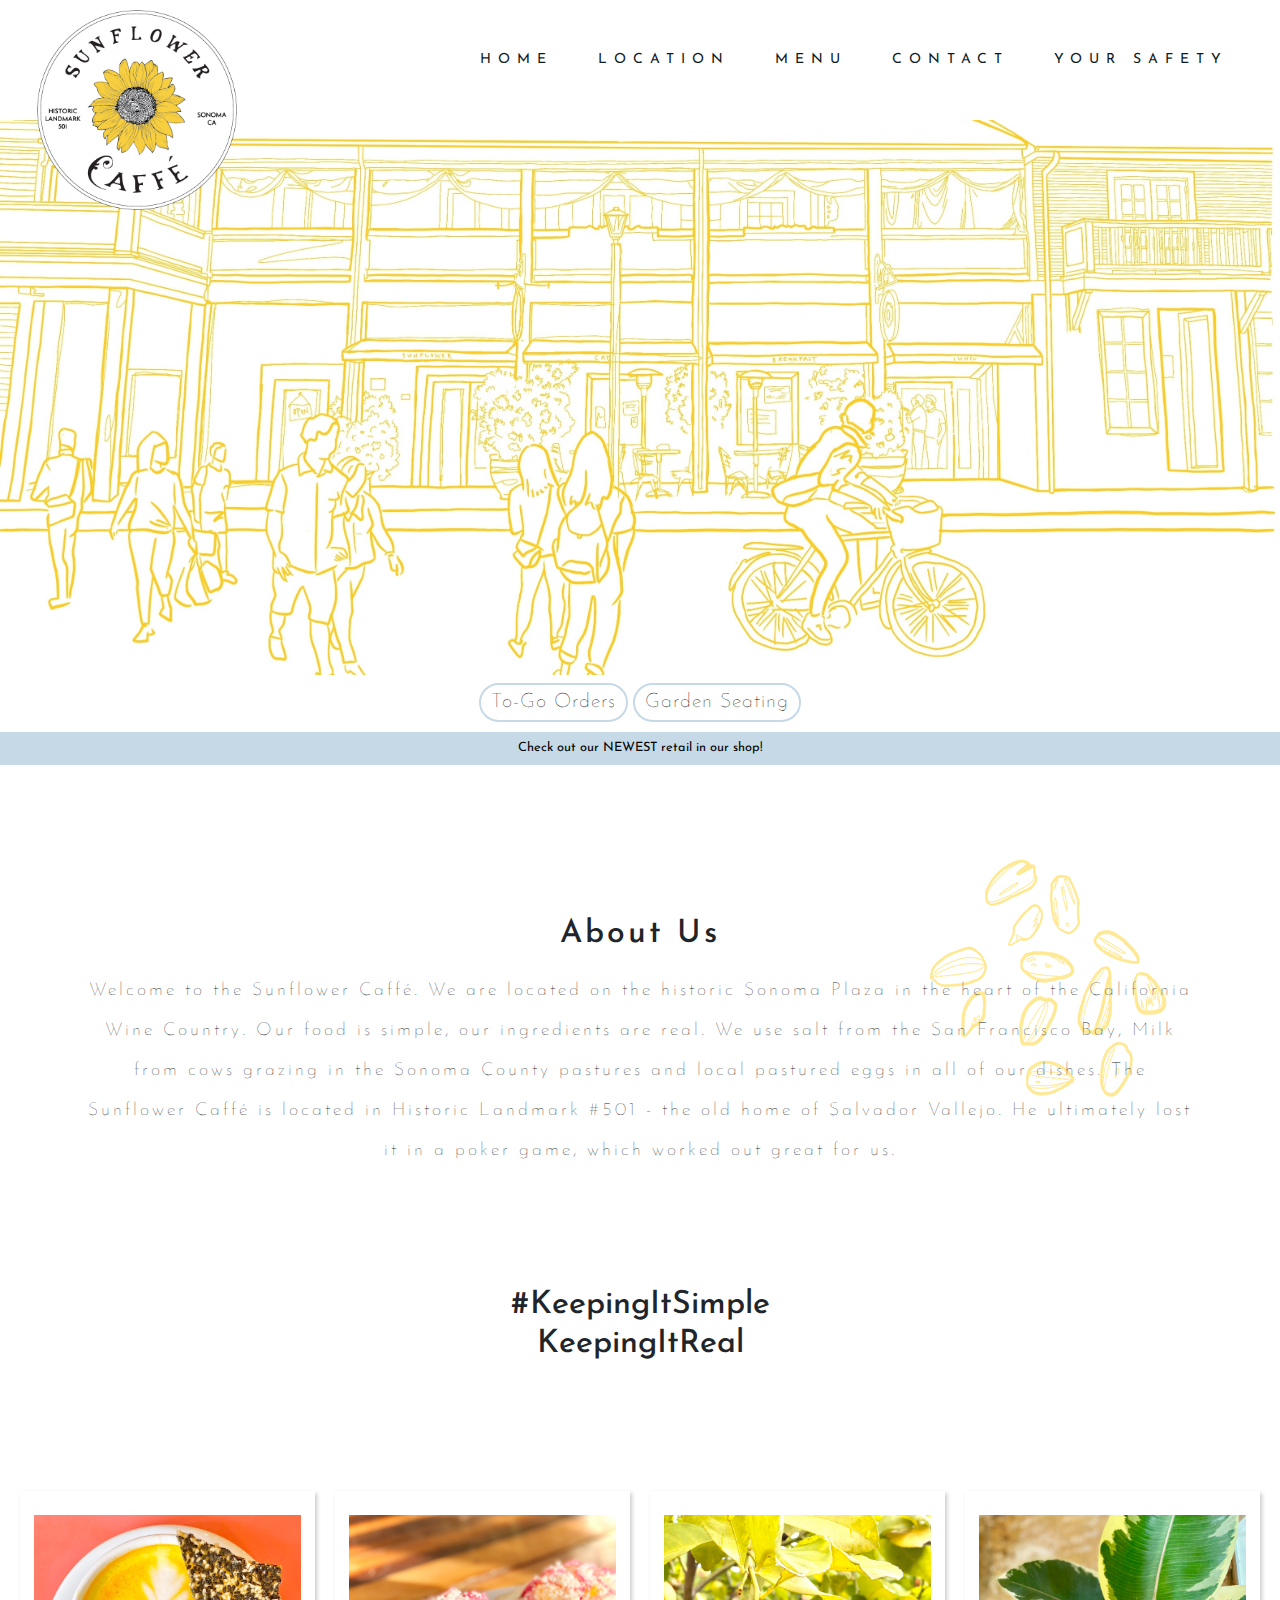
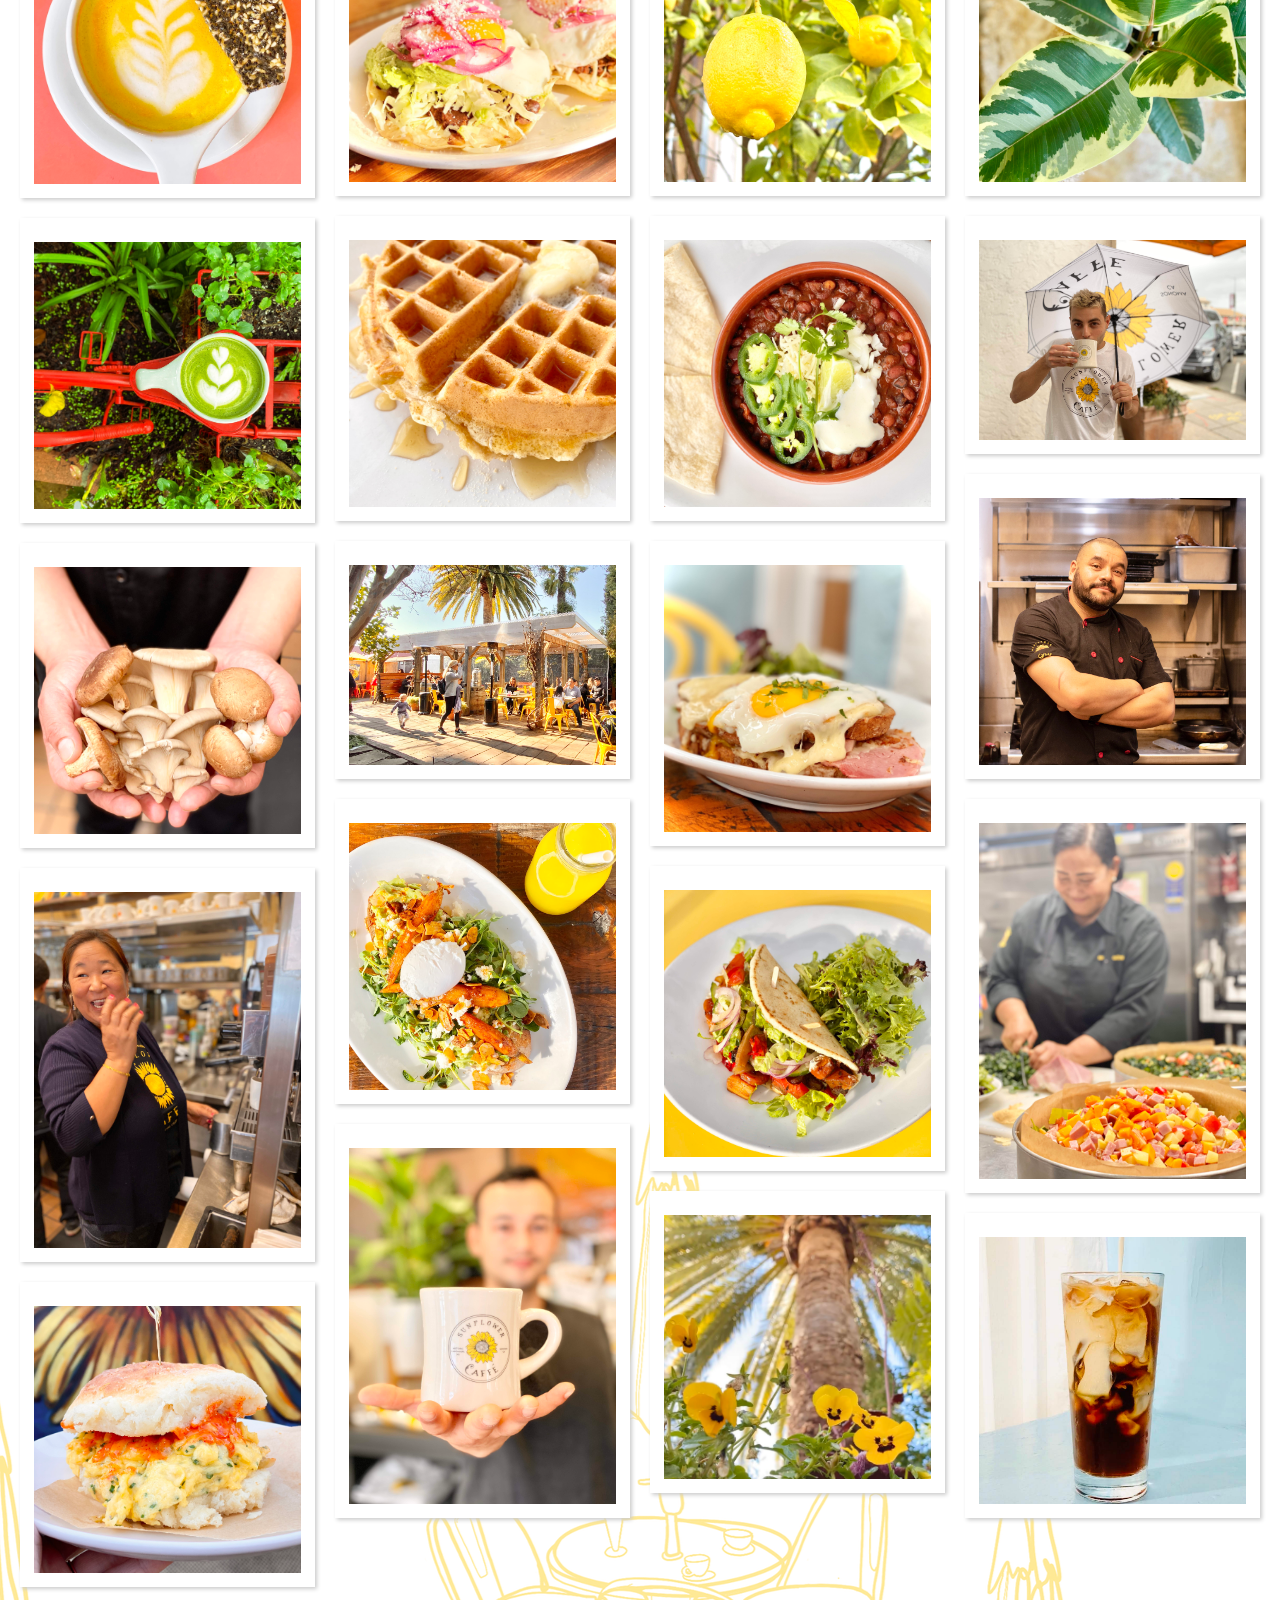
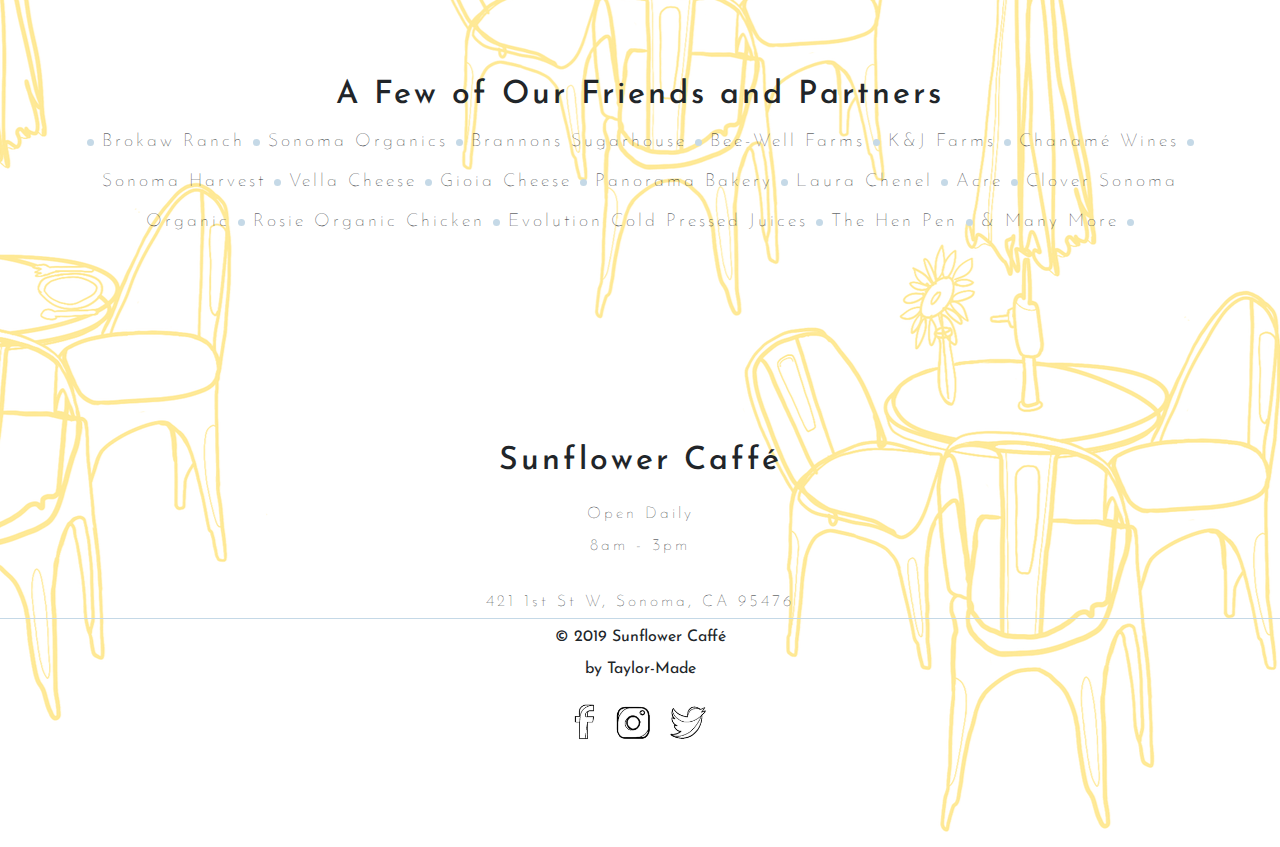
==== commit 740c96d7: "update open daily hours" ====
--- a/index.html
+++ b/index.html
@@ -104,7 +104,7 @@
         <br />
 
         <p class="text-center xoverlay-hours pb-2" style="border: 1px solid #c5d9e7;">
-          Wednesday - Monday<br />
+          Open Daily<br />
           8am - 3pm<br /><br />
         </p>
 
@@ -316,7 +316,7 @@
       <div class="row text-center footer-info">
         <div class="col-xs-12 container align-self-center">
           <h2>Sunflower Caffé</h2>
-          <p>Wednesday - Monday</p>
+          <p>Open Daily</p>
           8am - 3pm<br />
           <p class="pt-4">
             <a class="footer-location" href="https://goo.gl/maps/yZdu5j42J9mJRYWY7" target="_blank">
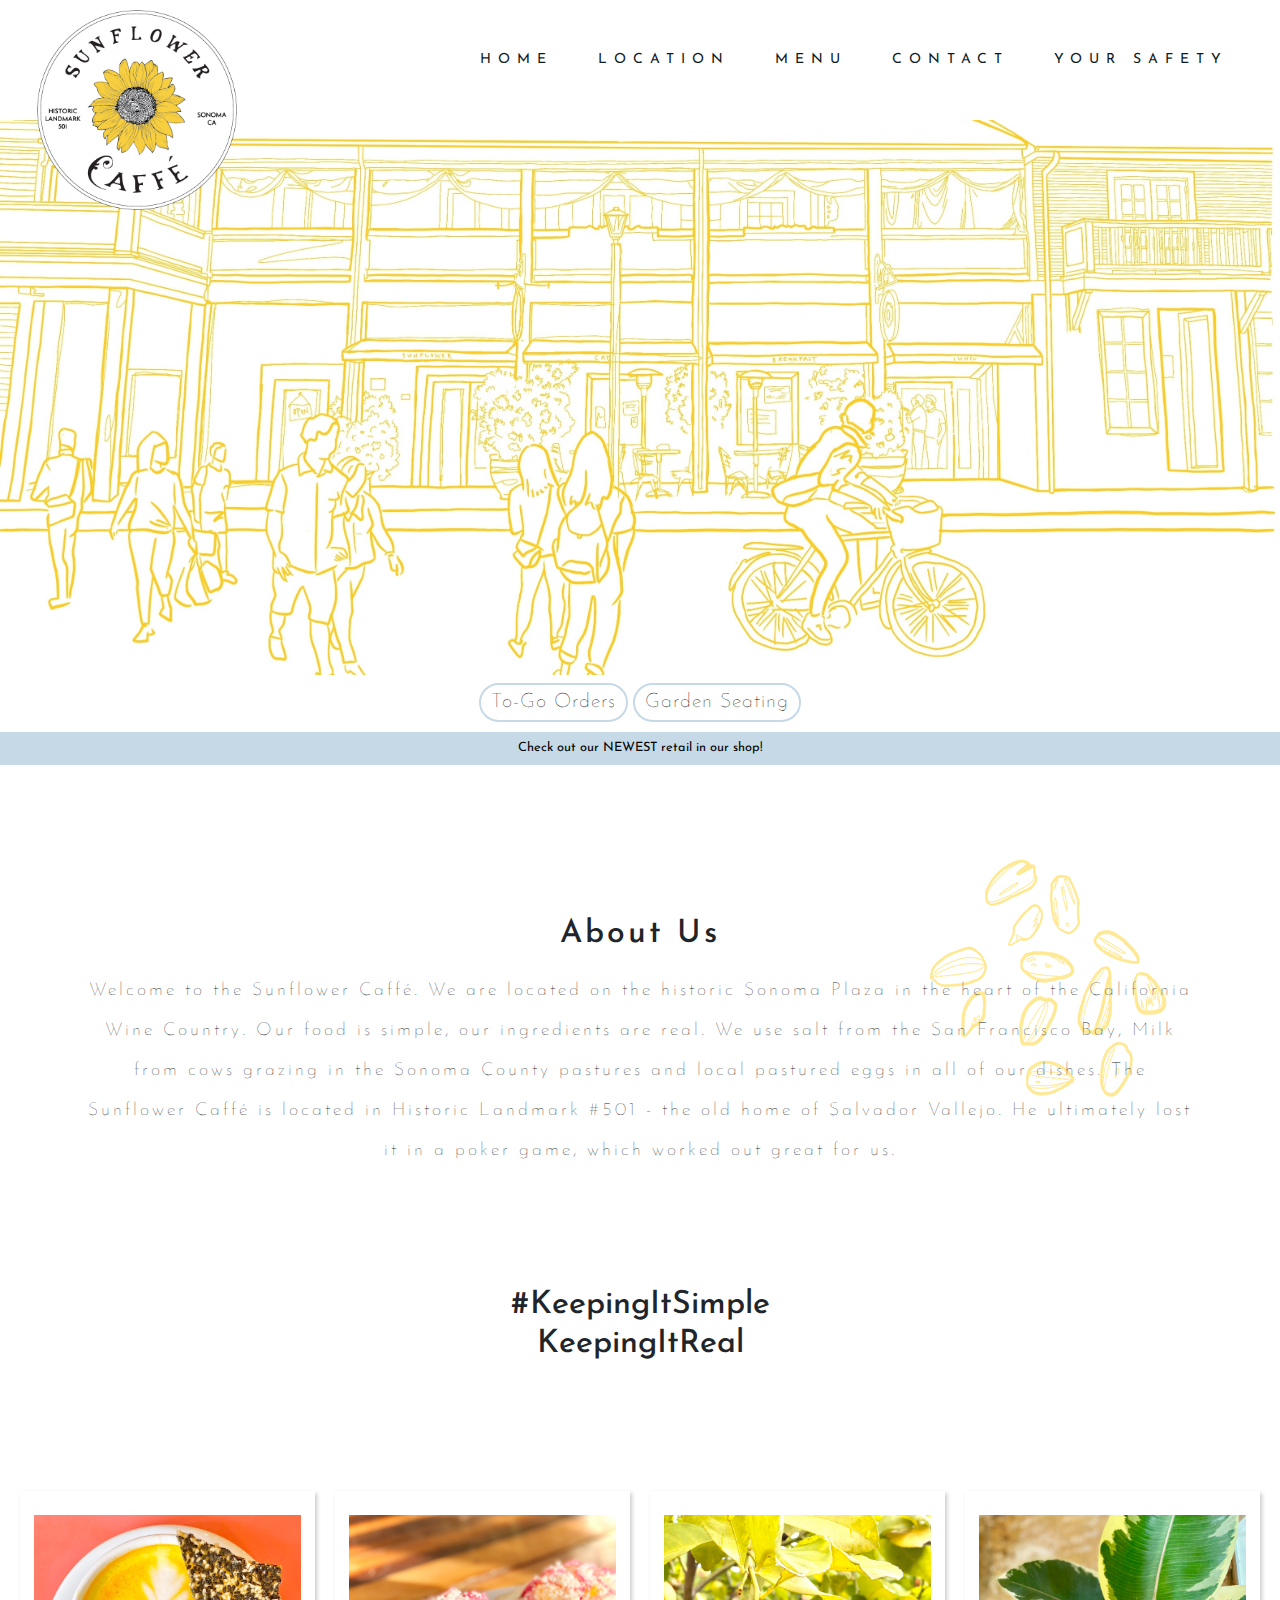
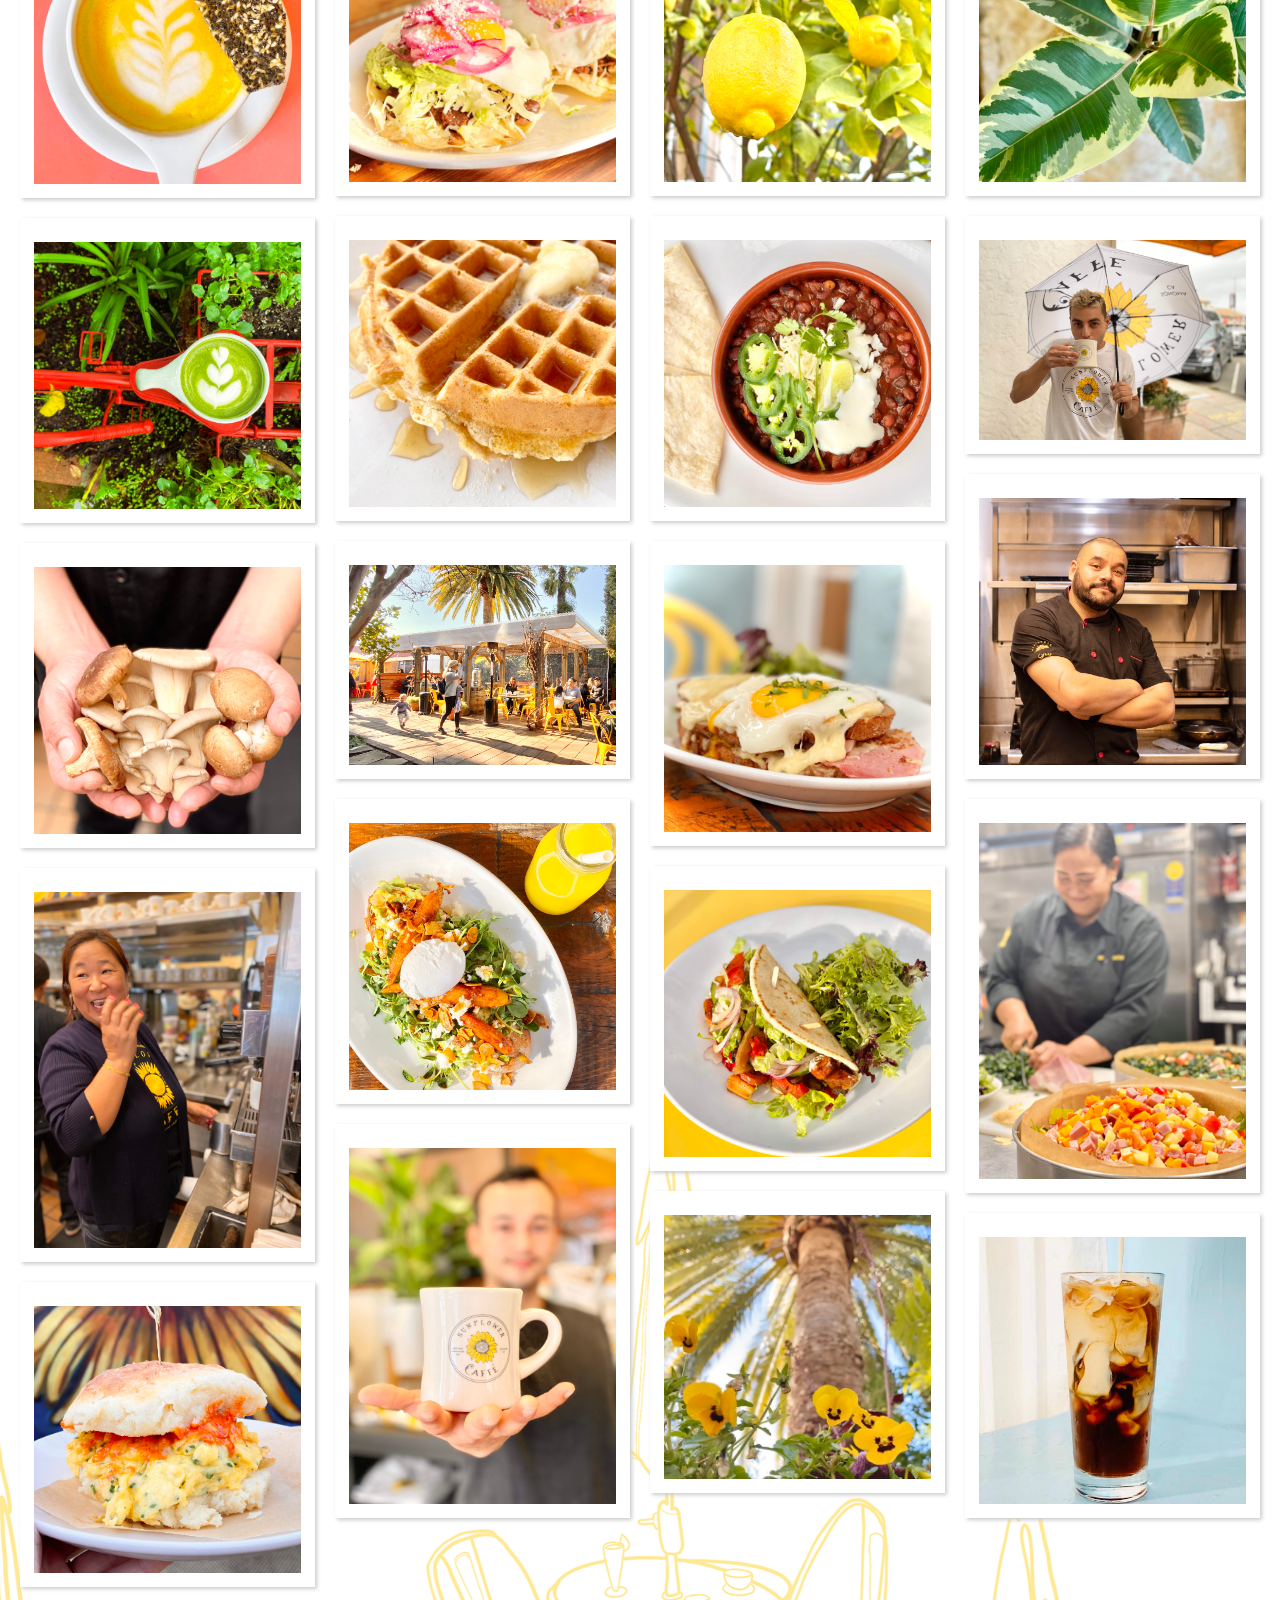
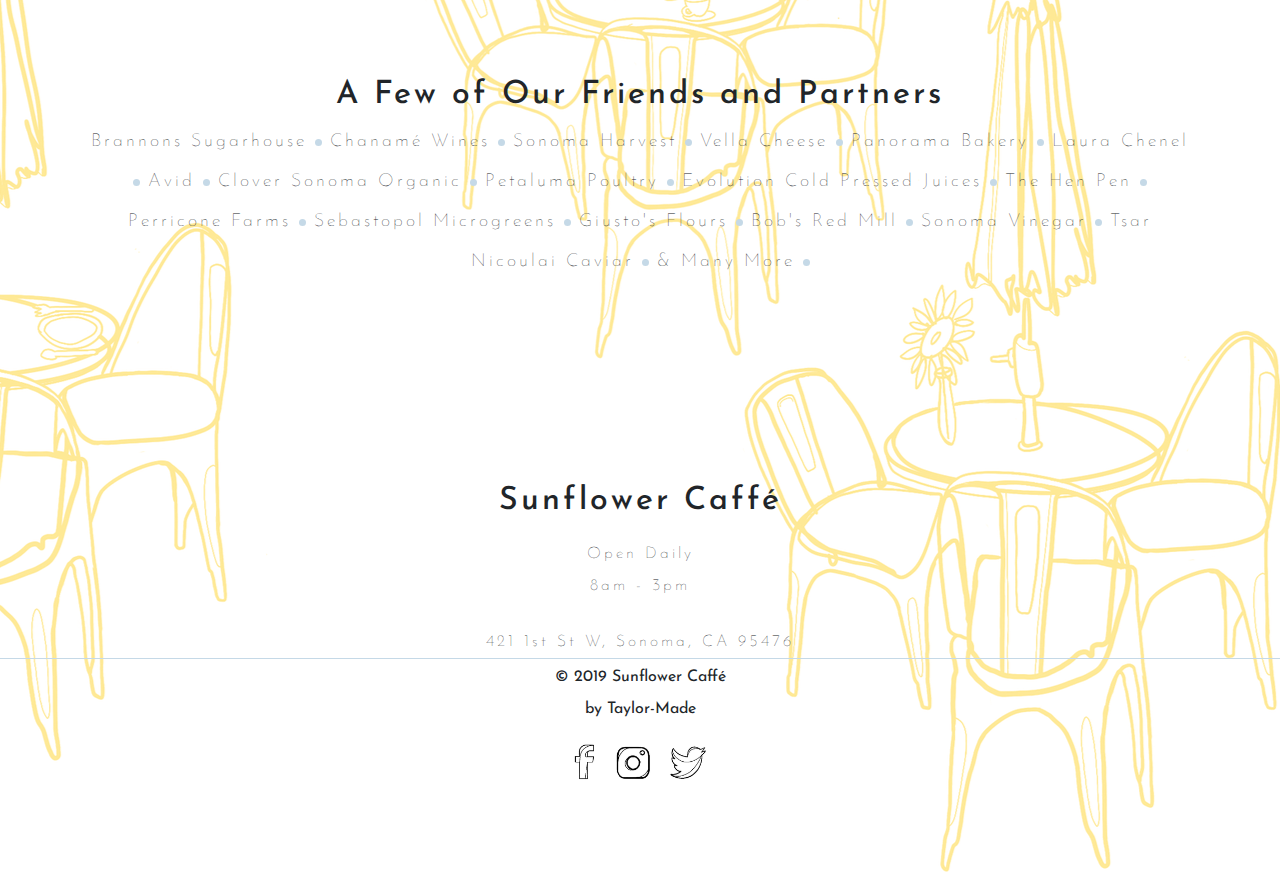
==== commit 9495b0e5: "updated vendor list" ====
--- a/index.html
+++ b/index.html
@@ -242,26 +242,11 @@
         <div class="container-fluid col-sm-12 col-offset-2 col-xs-8 col-xs-offset-2">
           <h2>A Few of Our Friends and Partners</h2>
 
-          <a href="https://cuesa.org/seller/brokaw-ranch-company" target="_blank">
-            <span class="dot"></span> Brokaw Ranch <span class="dot"></span>
-          </a>
-
-          <a href="https://www.sonomaorganics.com/" target="_blank">
-            Sonoma Organics <span class="dot"></span>
-          </a>
 
           <a href="https://www.branonmaple.com/" target="_blank">
             Brannons Sugarhouse <span class="dot"></span>
           </a>
 
-          <a href="https://www.bee-wellfarms.com/" target="_blank">
-            Bee-Well Farms <span class="dot"></span>
-          </a>
-
-          <a href="https://cuesa.org/seller/kj-orchards" target="_blank">
-            K&J Farms <span class="dot"></span>
-          </a>
-
           <a href="http://www.chanamewines.com/" target="_blank">
             Chanamé Wines <span class="dot"></span>
           </a>
@@ -274,10 +259,6 @@
             Vella Cheese <span class="dot"></span>
           </a>
 
-          <a href="http://www.gioiacheeseco.com/" target="_blank">
-            Gioia Cheese <span class="dot"></span>
-          </a>
-
           <a href="https://www.panoramabaking.com/" target="_blank">
             Panorama Bakery <span class="dot"></span>
           </a>
@@ -286,8 +267,8 @@
             Laura Chenel <span class="dot"></span>
           </a>
 
-          <a href="https://acrecoffee.com/" target="_blank">
-            Acre <span class="dot"></span>
+          <a href="https://avidcoffee.com/" target="_blank">
+            Avid <span class="dot"></span>
           </a>
 
           <a href="https://cloversonoma.com/" target="_blank">
@@ -295,7 +276,7 @@
           </a>
 
           <a href="https://www.petalumapoultry.com/products/rosie-organic/" target="_blank">
-            Rosie Organic Chicken <span class="dot"></span>
+            Petaluma Poultry <span class="dot"></span>
           </a>
 
           <a href="https://www.evolutionfresh.com/" target="_blank">
@@ -304,6 +285,30 @@
 
           <a href="https://localhens.com/" target="_blank">
             The Hen Pen <span class="dot"></span>
+          </a>
+
+          <a href="https://perriconefarms.com/" target="_blank">
+            Perricone Farms <span class="dot"></span>
+          </a>
+
+          <a href="https://www.sebastopolmicrogreens.com/" target="_blank">
+            Sebastopol Microgreens <span class="dot"></span>
+          </a>
+
+          <a href="http://giustos.com/" target="_blank">
+            Giusto's Flours <span class="dot"></span>
+          </a>
+
+          <a href="https://www.bobsredmill.com/" target="_blank">
+            Bob's Red Mill <span class="dot"></span>
+          </a>
+
+          <a href="https://www.sonomavinegar.com/" target="_blank">
+            Sonoma Vinegar <span class="dot"></span>
+          </a>
+
+          <a href="https://www.tsarnicoulai.com/" target="_blank">
+            Tsar Nicoulai Caviar <span class="dot"></span>
           </a>
 
           & Many More <span class="dot"></span>
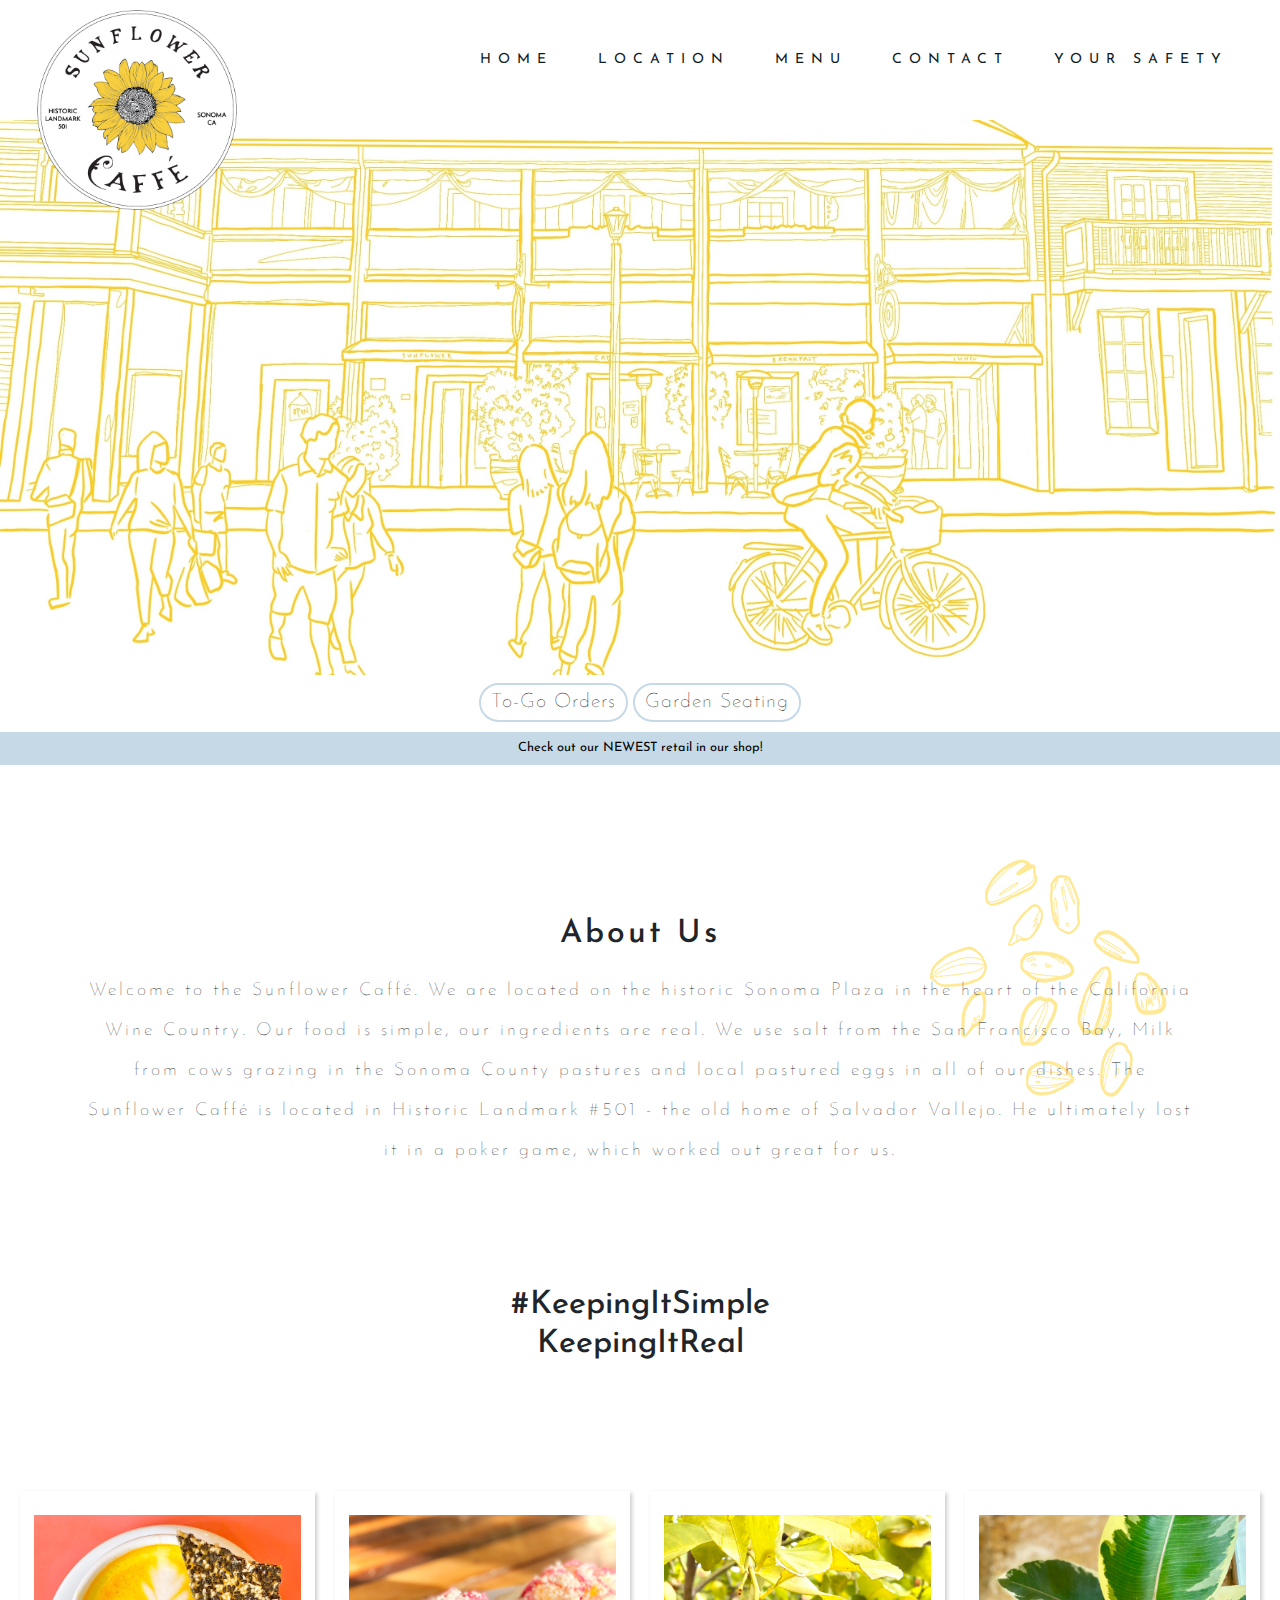
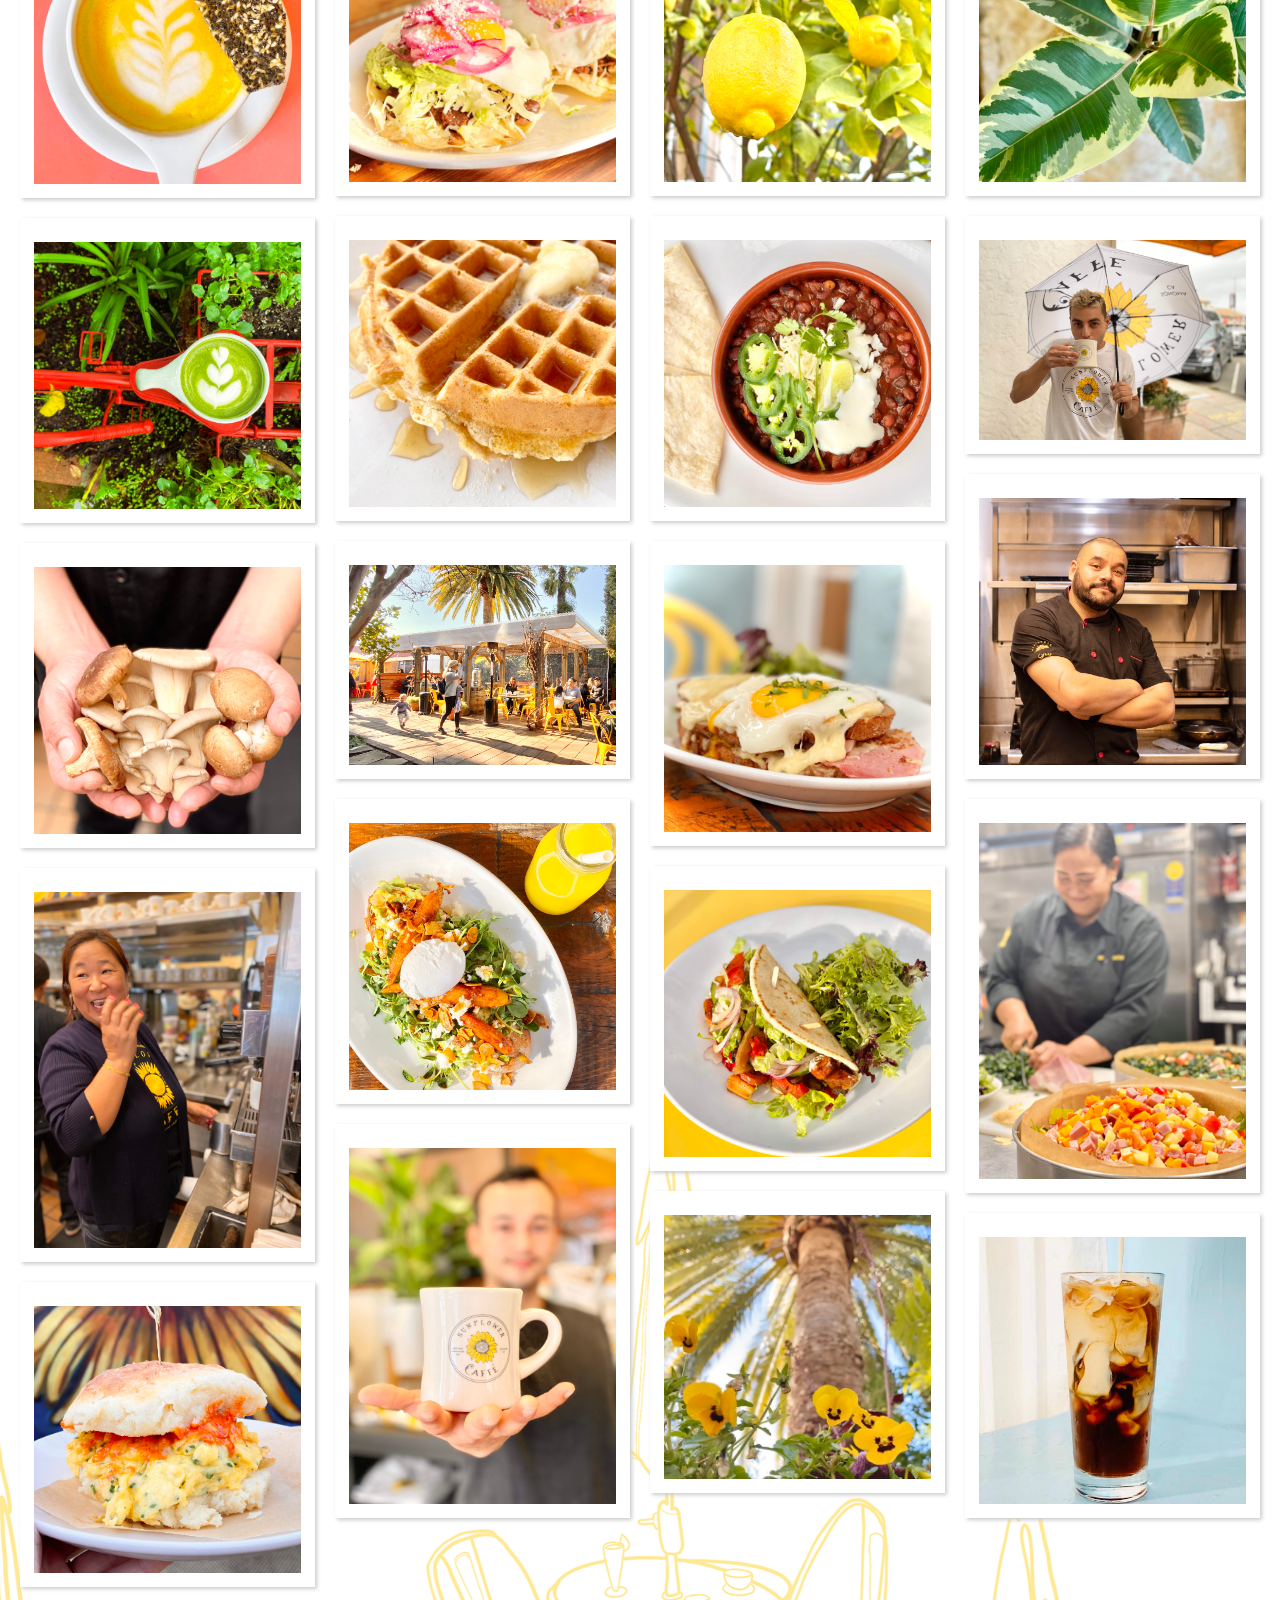
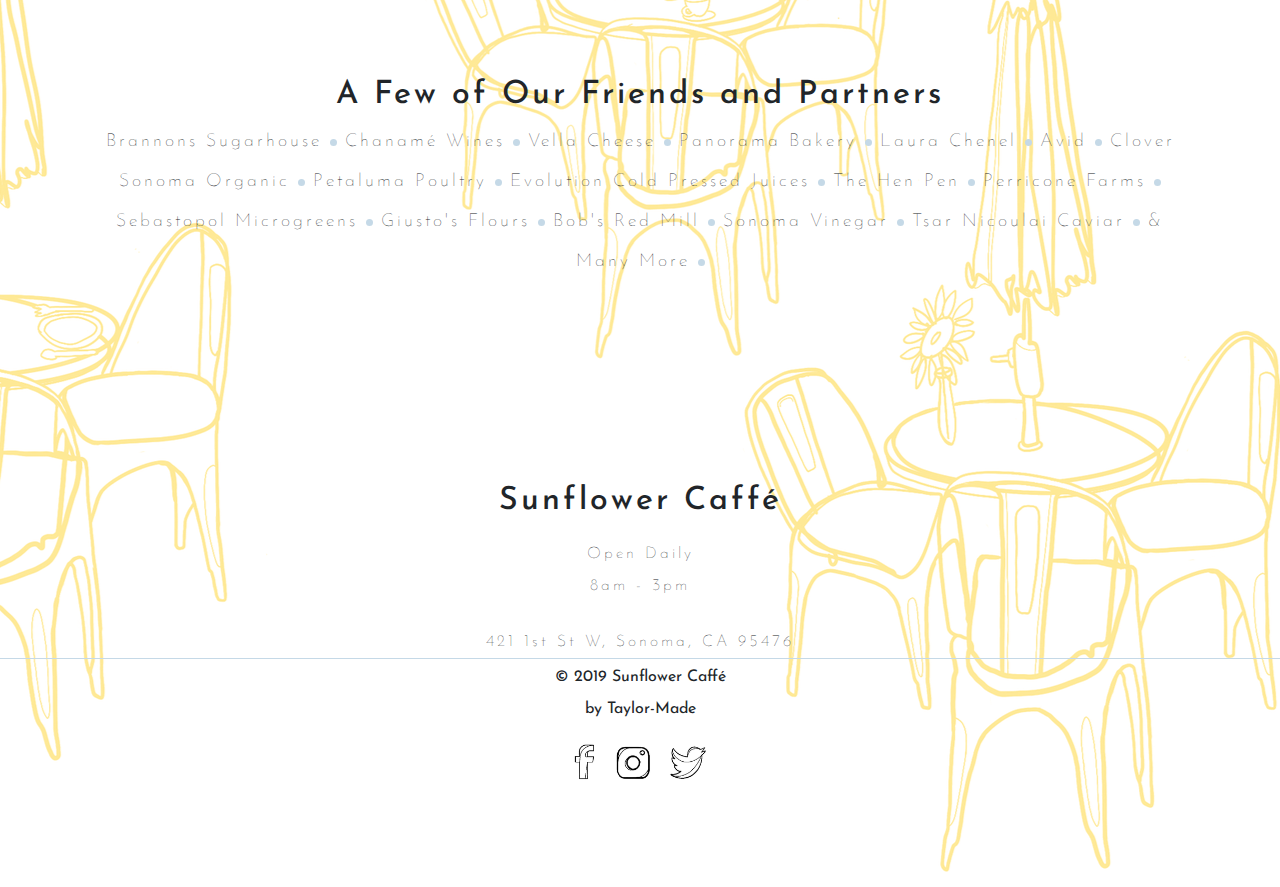
==== commit 6baf5f88: "updating vendor list" ====
--- a/index.html
+++ b/index.html
@@ -251,10 +251,6 @@
             Chanamé Wines <span class="dot"></span>
           </a>
 
-          <a href="https://tastesonomaharvest.com/" target="_blank">
-            Sonoma Harvest <span class="dot"></span>
-          </a>
-
           <a href="https://www.vellacheese.com/" target="_blank">
             Vella Cheese <span class="dot"></span>
           </a>
